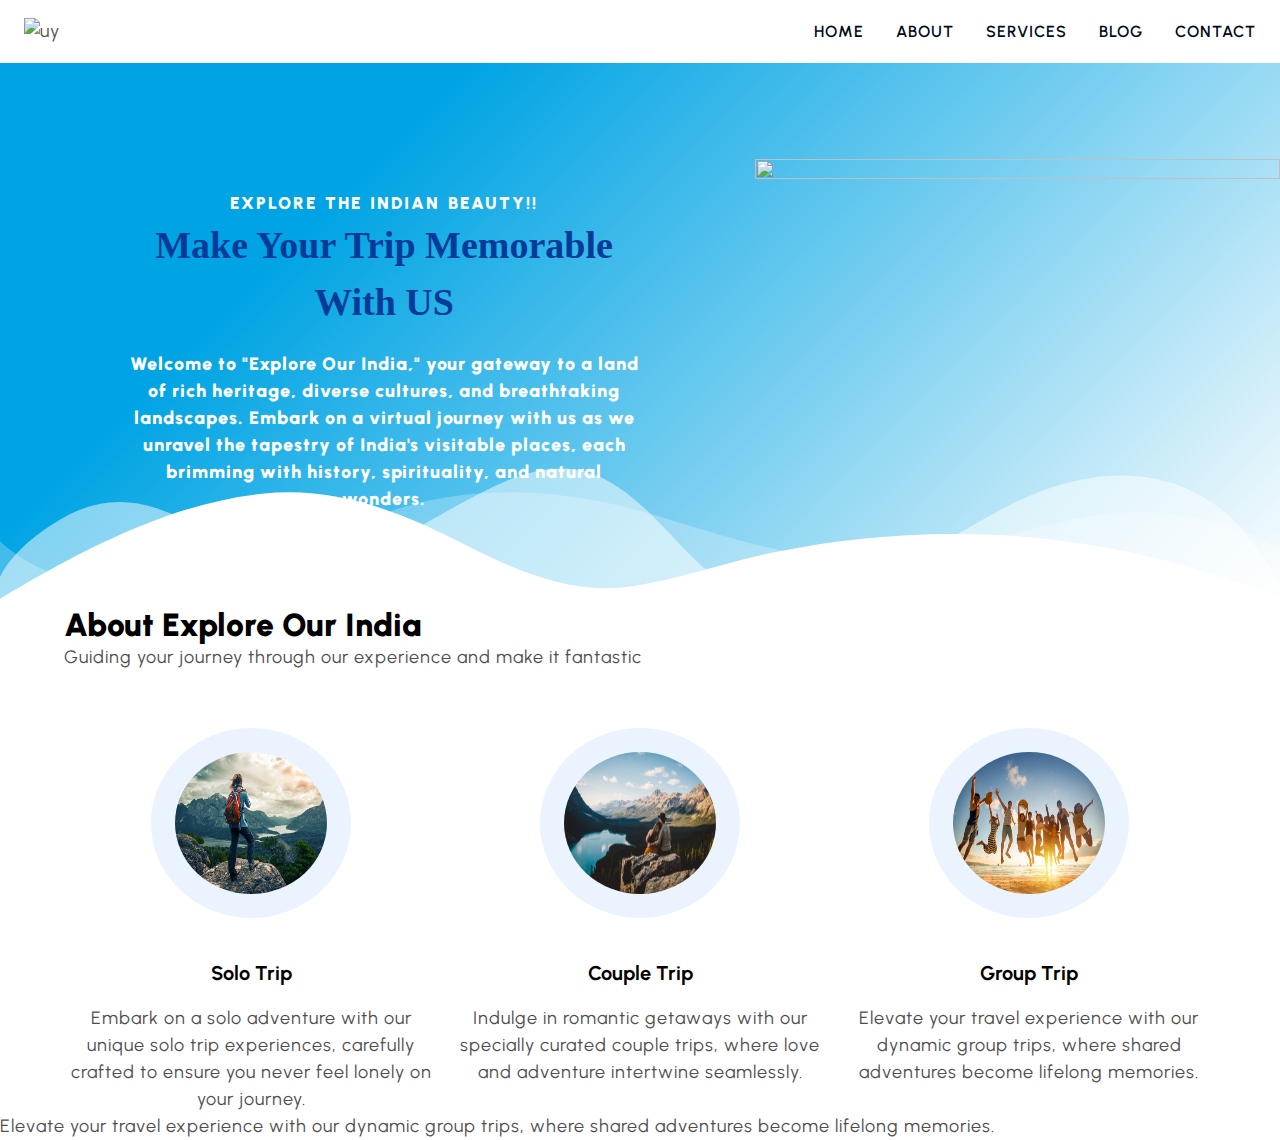
==== index.html @ 1d72bac0 "RAM" ====
<!DOCTYPE html>
<html lang="en">

<head>
    <meta charset="UTF-8">
    <meta name="viewport" content="width=device-width, initial-scale=1.0">
    <link rel="stylesheet" href="style.css">
    <title>Bharat Dekho</title>
</head>

<body>
    <header class="section-navbar">
        <div class="container">
            <div class="navbar-brand">
                <a href="index.html">
                    <img src="b1 - Copy.png" alt="uy" width="50%" height="auto" />
                </a>
            </div>
            <nav class="navbar">
                <ul>
                    <li class="nav-item">
                        <a class="nav-link" href="/"> home </a>
                    </li>
                    <li class="nav-item">
                        <a class="nav-link" href="/"> about </a>
                    </li>
                    <li class="nav-item">
                        <a class="nav-link" href="/"> services </a>
                    </li>
                    <li class="nav-item">
                        <a class="nav-link" href="/"> blog </a>
                    </li>
                    <li class="nav-item">
                        <a class="nav-link" href="/"> contact </a>
                    </li>
                </ul>
            </nav>
        </div>
    </header>
    <main>
        <div class="section-hero">
            <div class="containerx ">
               <div class="section-hero--content">
                <P class="hero-subheading">EXPLORE THE INDIAN BEAUTY!!</P>
                <h1 class="hero-heading" >
                    
                    Make Your Trip Memorable With US
                </h1>
                <P class="hero-para">
                    <strong>
                Welcome to "Explore Our India," your gateway to a land of rich 
                heritage, diverse cultures, and breathtaking landscapes.
                Embark on a virtual journey with us as we unravel the tapestry
                 of India's visitable places, each brimming with history,
                spirituality, and natural wonders.</strong>
                </P>
                <div class="hero-btn">
                    <a href="services.html"class="btn">Explore with us</a>
                </div>
               </div> 
               <div class="section-hero--image">
                <figure>
                    <img src="main-qimg-4670ea3882b0cf68c37248296cb0de14-removebg-preview.png" alt="" >
                </figure>
               </div>
            </div>
        </div>
    <div class="custom-shape-divider-bottom-1706297761">
        <svg data-name="Layer 1" xmlns="http://www.w3.org/2000/svg" viewBox="0 0 1200 120" preserveAspectRatio="none">
            <path
                d="M0,0V46.29c47.79,22.2,103.59,32.17,158,28,70.36-5.37,136.33-33.31,206.8-37.5C438.64,32.43,512.34,53.67,583,72.05c69.27,18,138.3,24.88,209.4,13.08,36.15-6,69.85-17.84,104.45-29.34C989.49,25,1113-14.29,1200,52.47V0Z"
                opacity=".25" class="shape-fill"></path>
            <path
                d="M0,0V15.81C13,36.92,27.64,56.86,47.69,72.05,99.41,111.27,165,111,224.58,91.58c31.15-10.15,60.09-26.07,89.67-39.8,40.92-19,84.73-46,130.83-49.67,36.26-2.85,70.9,9.42,98.6,31.56,31.77,25.39,62.32,62,103.63,73,40.44,10.79,81.35-6.69,119.13-24.28s75.16-39,116.92-43.05c59.73-5.85,113.28,22.88,168.9,38.84,30.2,8.66,59,6.17,87.09-7.5,22.43-10.89,48-26.93,60.65-49.24V0Z"
                opacity=".5" class="shape-fill"></path>
            <path
                d="M0,0V5.63C149.93,59,314.09,71.32,475.83,42.57c43-7.64,84.23-20.12,127.61-26.46,59-8.63,112.48,12.24,165.56,35.4C827.93,77.22,886,95.24,951.2,90c86.53-7,172.46-45.71,248.8-84.81V0Z"
                class="shape-fill"></path>
        </svg>
    </div>
    </main>
    <section class="about-section">
        <div class="containera">
            <h2 class="section-common-heading"><strong>About Explore Our India</strong></h2>
            <p class="section-common-subheading">Guiding your journey through our experience and make it fantastic</p>
             </div>
             <div class="containery">
                <div class="solo">
                    <div class="icon">
                        <img src="solo-travel-backpack-tips.jpg" alt="">
                    </div>
                    <h3 class="section-common-title">Solo Trip</h3>
                    <p>
                        Embark on a solo adventure with our unique solo trip experiences, carefully crafted to ensure you never feel lonely on
                        your journey. 
                    </p>
                </div>
                <div class="couple"><div class="icon">
                    <img src="India_Miscellaneous_Couple-Photo-Credit-Andrew-Ly.jpg" alt="">
                </div>
                <h3 class="section-common-title">Couple Trip</h3>
                <p>
                Indulge in romantic getaways with our specially curated couple trips, where love and adventure intertwine seamlessly.

                
                </p></div>
                <div class="group"><div class="icon">
                    <img src="group-tours.jpg" alt="">
                </div>
                <h3 class="section-common-title">Group Trip</h3>
                <p>
                Elevate your travel experience with our dynamic group trips, where shared adventures become lifelong memories. 
                </p></div>
            </div>
       
    </section>
    
</body>

</html>
<p>
    Elevate your travel experience with our dynamic group trips, where shared adventures become lifelong memories.
</p>
</div>
---- style.css ----
@import url('https://fonts.googleapis.com/css2?family=Urbanist:wght@100&display=swap');
* {
padding: 0;
margin: 0;
box-sizing: border-box;
font-family: 'Urbanist', sans-serif;
}
:root {
    --main-color: #0062ff;
    --supporting-color: #ebf3fe;
    --font-color: #424242;
    /* --bg-color: #ffffff; */
    --bg-color: #f7fcff;
    --heading-color: #000a19;
    --hero-heading-color: #003b99;
    --white-color: #ffffff;
    --para-color: #504e4d;
    --bnt-hover-bg-color: #003b99;
    --btn-box-shadow: rgba(100, 100, 111, 0.2) 0px 7px 29px 0px;
    --footer-bg-color: #040d12;
}
html
{
font-size: 62.5%;
}
p,
li,
a,
label {
    font-family: "Urbanist", sans-serif;
    font-size: 1.8rem;
    letter-spacing: 0.1rem;
    font-weight: 400;
    color: var(--para-color);
    line-height: 1.5;
}
a {
    text-decoration: none;
}

li {
    list-style: none;
}
.section-navbar {
    width: 100%;
    box-shadow: rgba(0, 0, 0, 0.05) 0px 6px 24px 0px,
        rgba(0, 0, 0, 0.08) 0px 0px 0px 1px;
        
}

.btn {
    display: inline-block;
    padding: 1.2rem 3.2rem;
    background-color: var(--white-color);
    color: var(--main-color);
    border-radius: 0.6rem;
    -webkit-border-radius: 0.6rem;
    -moz-border-radius: 0.6rem;
    -ms-border-radius: 0.6rem;
    -o-border-radius: 0.6rem;
}
/* section {
    scroll-snap-align: center;
} */

.btn:hover {
/* background-image: linear-gradient(to top right,
            #3d86fa,
            #4484fb,
            #679eff,
            #b3d2ff,
            #ebf3fe); */
            background-color: orange;
    cursor: pointer;
    color: var(--white-color);
    box-shadow: var(--btn-box-shadow);
}

.section-navbar .container {
    display: flex;
    justify-content: space-between;
    align-items: center;
    padding: 1.8rem 2.4rem;
}

.section-navbar .navbar ul {
    display: flex;
    gap: 3.2rem;
    

    & li a {
        color: var(--heading-color);
        text-transform: uppercase;
        font-weight: 600;
        font-size: 1.6rem;
        display: inline-block;
        position: relative;

        &::after {
            content: "";
            position: absolute;
            color: rgb(62, 134, 197);
            bottom: -0.3rem;
            left: 0;
            width: 0%;
            border-bottom: 0.2rem solid rgb(225, 122, 38);
            transition: all 0.3s linear;
            -webkit-transition: all 0.3s linear;
            -moz-transition: all 0.3s linear;
            -ms-transition: all 0.3s linear;
            -o-transition: all 0.3s linear;
        }
    }

    & li a:hover:after {
        width: 100%;
    }
}
.containerx{
    display: grid;
    grid-template-columns: repeat(2, 1fr);
            
        
}

.section-hero--image img{
padding-top: 15%;
    width: 100%;
        height: 100%;
     padding-left: 18%;
    padding-bottom: 20%;
     
    
}
.section-hero--content
{
    padding-top: 20%;
    padding-left: 20%;
   text-align: center;
   align-items: center;
    gap: 6.4rem;
     
    & .hero-subheading {
        text-transform: uppercase;
        letter-spacing: 0.2rem;
        font-size: 1.7rem;
        word-spacing: 0.2rem;
        color: var(--white-color);
        font-weight: 900;
    }

    & .hero-heading {
       
        font-size: 3.8rem;
        line-height: 1.5;
        font-family: "Jost";
        color: var(--bnt-hover-bg-color);
        font-weight: 900;

    }

    & .hero-para {
        color: var(--white-color);
        margin: 2rem 0 4.2rem 0;
        font-weight: 800;
    }
}
main {
    position: relative;
background-color: #fefefe;
    background-image: linear-gradient(315deg, #fefefe 0%, #00a4e4 74%);
}
.custom-shape-divider-bottom-1706297761 {
    position: absolute;
    bottom: 0%;
    left: 0;
    width: 100%;
    overflow: hidden;
    line-height: 0;
    transform: rotate(180deg);
}

.custom-shape-divider-bottom-1706297761 svg {
    position: relative;
    display: block;
    width: calc(100% + 1.3px);
    height: 150px;
}

.custom-shape-divider-bottom-1706297761 .shape-fill {
    fill: #FFFFFF;
}

.section-common-heading
{
    font-size: 3.2rem;
    font-weight: 900;
    text-transform: capitalize;
}
.about-section
{
    padding-left: 5%;
    padding-right: 5%;
}
.about-section img{
    padding: 2.4rem;
    background-color: var(--supporting-color);
    width: 20rem;
    height: 19rem;
    border-radius: 50%;
    transition: all 0.2s linear;
}
.section-common-title
{
    font-size: 2rem;
    margin: 4rem 0 2rem 0;
}
.about-section .solo , .couple , .group{
    text-align: center;

}
.containery
{
    padding-top: 5%;
display: grid;
gap: 15px;
grid-template-columns: repeat(3, 1fr);

}
.icon:hover img{
    background-color: #fefefe;
        background-image: linear-gradient(315deg, #fefefe 0%, #00a4e4 74%);
        transform: scale(1.2);
}
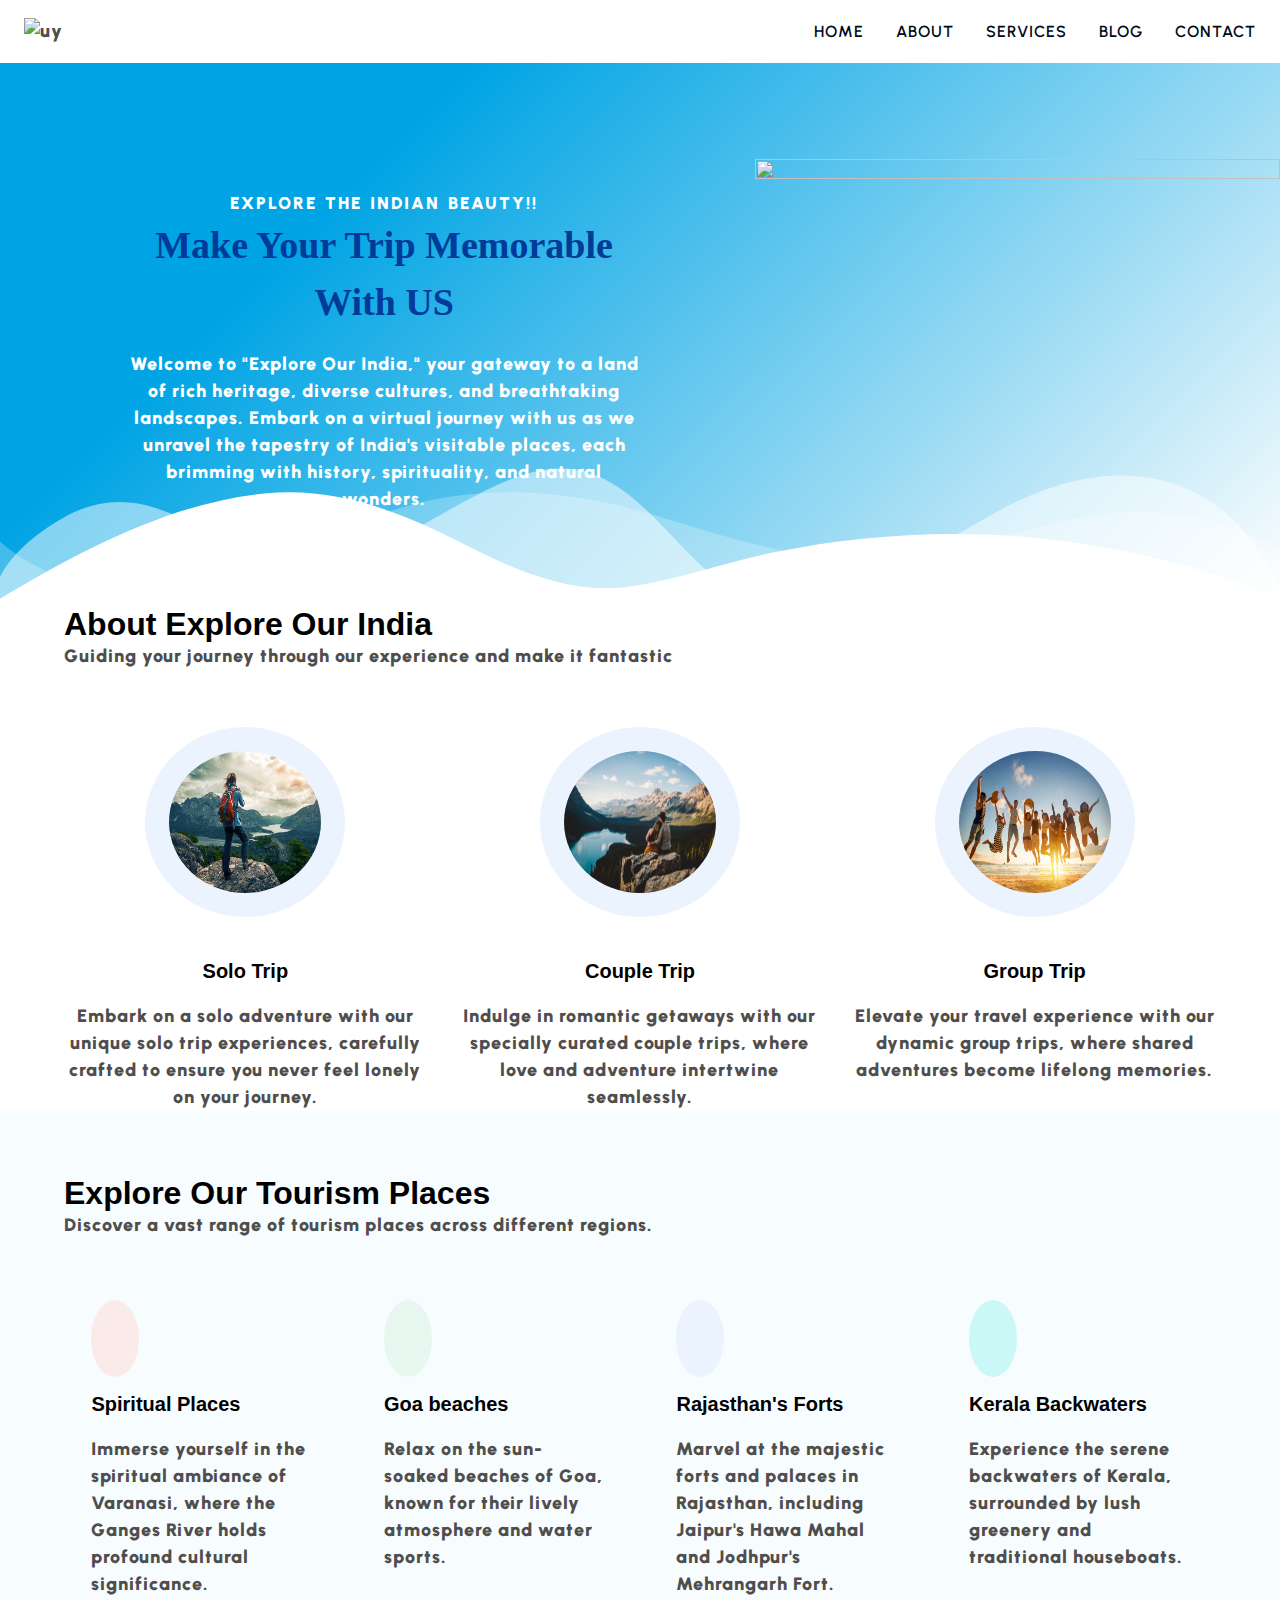
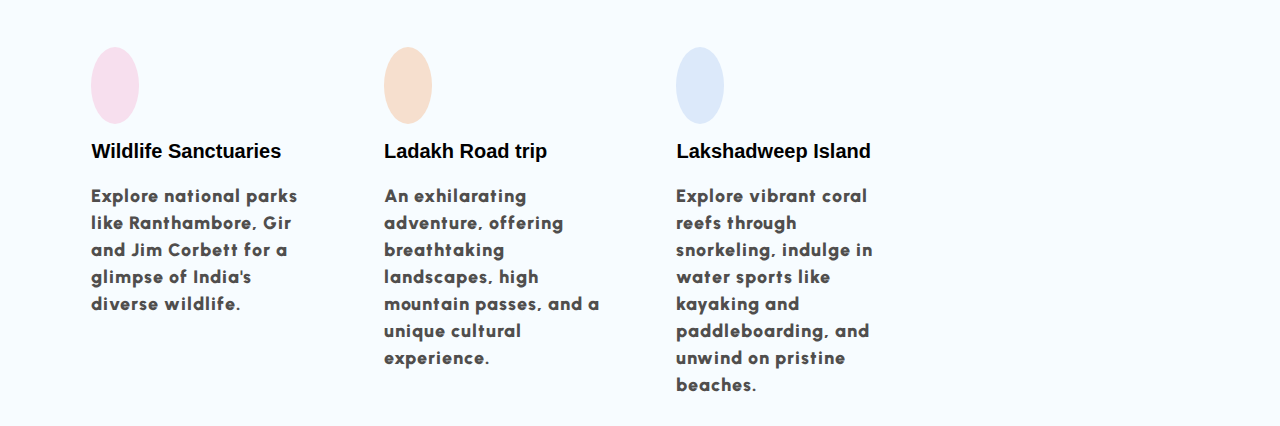
==== commit d7f40a0a: "RAM" ====
--- a/index.html
+++ b/index.html
@@ -2,6 +2,9 @@
 <html lang="en">
 
 <head>
+    <link rel="stylesheet" href="https://cdnjs.cloudflare.com/ajax/libs/font-awesome/6.5.1/css/all.min.css"
+        integrity="sha512-DTOQO9RWCH3ppGqcWaEA1BIZOC6xxalwEsw9c2QQeAIftl+Vegovlnee1c9QX4TctnWMn13TZye+giMm8e2LwA=="
+        crossorigin="anonymous" referrerpolicy="no-referrer" />
     <meta charset="UTF-8">
     <meta name="viewport" content="width=device-width, initial-scale=1.0">
     <link rel="stylesheet" href="style.css">
@@ -81,7 +84,7 @@
     </main>
     <section class="about-section">
         <div class="containera">
-            <h2 class="section-common-heading"><strong>About Explore Our India</strong></h2>
+            <h2 class="section-common-heading">About Explore Our India</h2>
             <p class="section-common-subheading">Guiding your journey through our experience and make it fantastic</p>
              </div>
              <div class="containery">
@@ -114,11 +117,80 @@
             </div>
        
     </section>
+    <section class="tour-section">
+        <div class="containerb">
+                        <h2 class="section-common-heading">Explore Our Tourism Places</h2>
+                        <p class="section-common-subheading">Discover a vast range of tourism places across different regions.</p>
+        </div>
+        <div class="containerz">
+            <div class="xray">
+                <div class="icon">
+                <i class="fa-solid fa-gopuram"></i>
+                </div>
+                <h3 class="section-common-title">Spiritual Places</h3>
+                <p>
+                Immerse yourself in the spiritual ambiance of Varanasi, where the Ganges River holds profound cultural significance.
+                </p>
+            </div>
+             <div class="xray">
+                <div class="icon">
+                <i class="fa-solid fa-umbrella-beach"></i>
+                </div>
+                <h3 class="section-common-title">Goa beaches</h3>
+                <p>
+                    Relax on the sun-soaked beaches of Goa, known for their lively atmosphere and water sports.
+                </p>
+            </div>
+            <div class="xray">
+                <div class="icon">
+                <i class="fa-brands fa-fort-awesome"></i>
+                </div>
+                <h3 class="section-common-title">Rajasthan's Forts</h3>
+                <p>
+                Marvel at the majestic forts and palaces in Rajasthan, including Jaipur's Hawa Mahal and Jodhpur's Mehrangarh Fort.
+                </p>
+            </div>
+            <div class="xray">
+                <div class="icon">
+                <i class="fa-solid fa-sailboat"></i>
+                </div>
+                <h3 class="section-common-title">Kerala Backwaters</h3>
+                <p>
+                    Experience the serene backwaters of Kerala, surrounded by lush greenery and traditional houseboats.
+                </p>
+            </div>
+            <div class="xray">
+                <div class="icon">
+                    <i class="fa-solid fa-hippo"></i>
+                </div>
+                <h3 class="section-common-title">Wildlife Sanctuaries</h3>
+                <p>
+                    Explore national parks like Ranthambore, Gir and Jim Corbett for a glimpse of India's diverse wildlife.
+                </p>
+            </div>
+            <div class="xray">
+                <div class="icon">
+                    <i class="fa-solid fa-motorcycle"></i>
+                </div>
+                <h3 class="section-common-title">Ladakh Road trip</h3>
+                <p>
+                    An exhilarating adventure, offering breathtaking landscapes, high mountain passes, and a unique cultural experience.
+                </p>
+            </div>
+            <div class="xray">
+                <div class="icon">
+                    <i class="fa-solid fa-water"></i>
+                </div>
+                <h3 class="section-common-title">Lakshadweep Island</h3>
+                <p>
+                    Explore vibrant coral reefs through snorkeling, indulge in water sports like kayaking and paddleboarding, and unwind on
+                    pristine beaches.
+                </p>
+            </div>
+           
+        </div>
+    </section>
     
 </body>
 
 </html>
-<p>
-    Elevate your travel experience with our dynamic group trips, where shared adventures become lifelong memories.
-</p>
-</div>--- a/style.css
+++ b/style.css
@@ -30,7 +30,7 @@
     font-family: "Urbanist", sans-serif;
     font-size: 1.8rem;
     letter-spacing: 0.1rem;
-    font-weight: 400;
+    font-weight: 900;
     color: var(--para-color);
     line-height: 1.5;
 }
@@ -192,10 +192,11 @@
 }
 
 .section-common-heading
-{
+{font-family: "Poppins", sans-serif;
     font-size: 3.2rem;
-    font-weight: 900;
+    font-weight: 600;
     text-transform: capitalize;
+    
 }
 .about-section
 {
@@ -223,7 +224,7 @@
 {
     padding-top: 5%;
 display: grid;
-gap: 15px;
+gap: 3.2rem;
 grid-template-columns: repeat(3, 1fr);
 
 }
@@ -231,4 +232,75 @@
     background-color: #fefefe;
         background-image: linear-gradient(315deg, #fefefe 0%, #00a4e4 74%);
         transform: scale(1.2);
+}
+
+.fa-solid ,.fa-brands
+{
+    padding: 2.4rem;
+    background-color: var(--supporting-color);
+    font-size: 2.4rem;
+    border-radius: 50%;
+}
+.tour-section {
+    padding-top: 5%;
+    padding-left: 5%;
+    padding-right: 5%;
+}
+.tour-section .xray
+ {
+    text-align:left;
+ padding: 10%;
+
+}
+.tour-section .xray:hover {
+   
+box-shadow: rgba(0, 0, 0, 0.05) 0px 6px 24px 0px,
+        rgba(0, 0, 0, 0.08) 0px 0px 0px 1px;
+
+}
+
+
+
+.containerz {
+    padding-top: 5%;
+    display: grid;
+    gap: 18px;
+    grid-template-columns: repeat(4, 1fr);
+
+}
+h3{
+    font-family: "Poppins", sans-serif;
+    font-weight: 600;
+}
+.tour-section {
+    background-color: var(--bg-color);
+}
+.xray:nth-child(2) .icon .fa-solid {
+    color: #68bf9b;
+    background-color: #e7f6ef;
+}
+
+.xray:nth-child(1) .icon .fa-solid {
+    color: #ff8b52;
+    background-color: #fbebe8;
+}
+
+.xray:nth-child(4) .icon .fa-solid {
+    color: #183d3d;
+    background-color: #ccf7f7;
+}
+
+.xray:nth-child(5) .icon .fa-solid {
+    color: #d988b9;
+    background-color: rgb(247, 223, 238);
+}
+
+.xray:nth-child(6) .icon .fa-solid {
+    color: #ff9b50;
+    background-color: #f6dfce;
+}
+
+.xray:nth-child(7) .icon .fa-solid {
+    color: #1450a3;
+    background-color: #dce9fa;
 }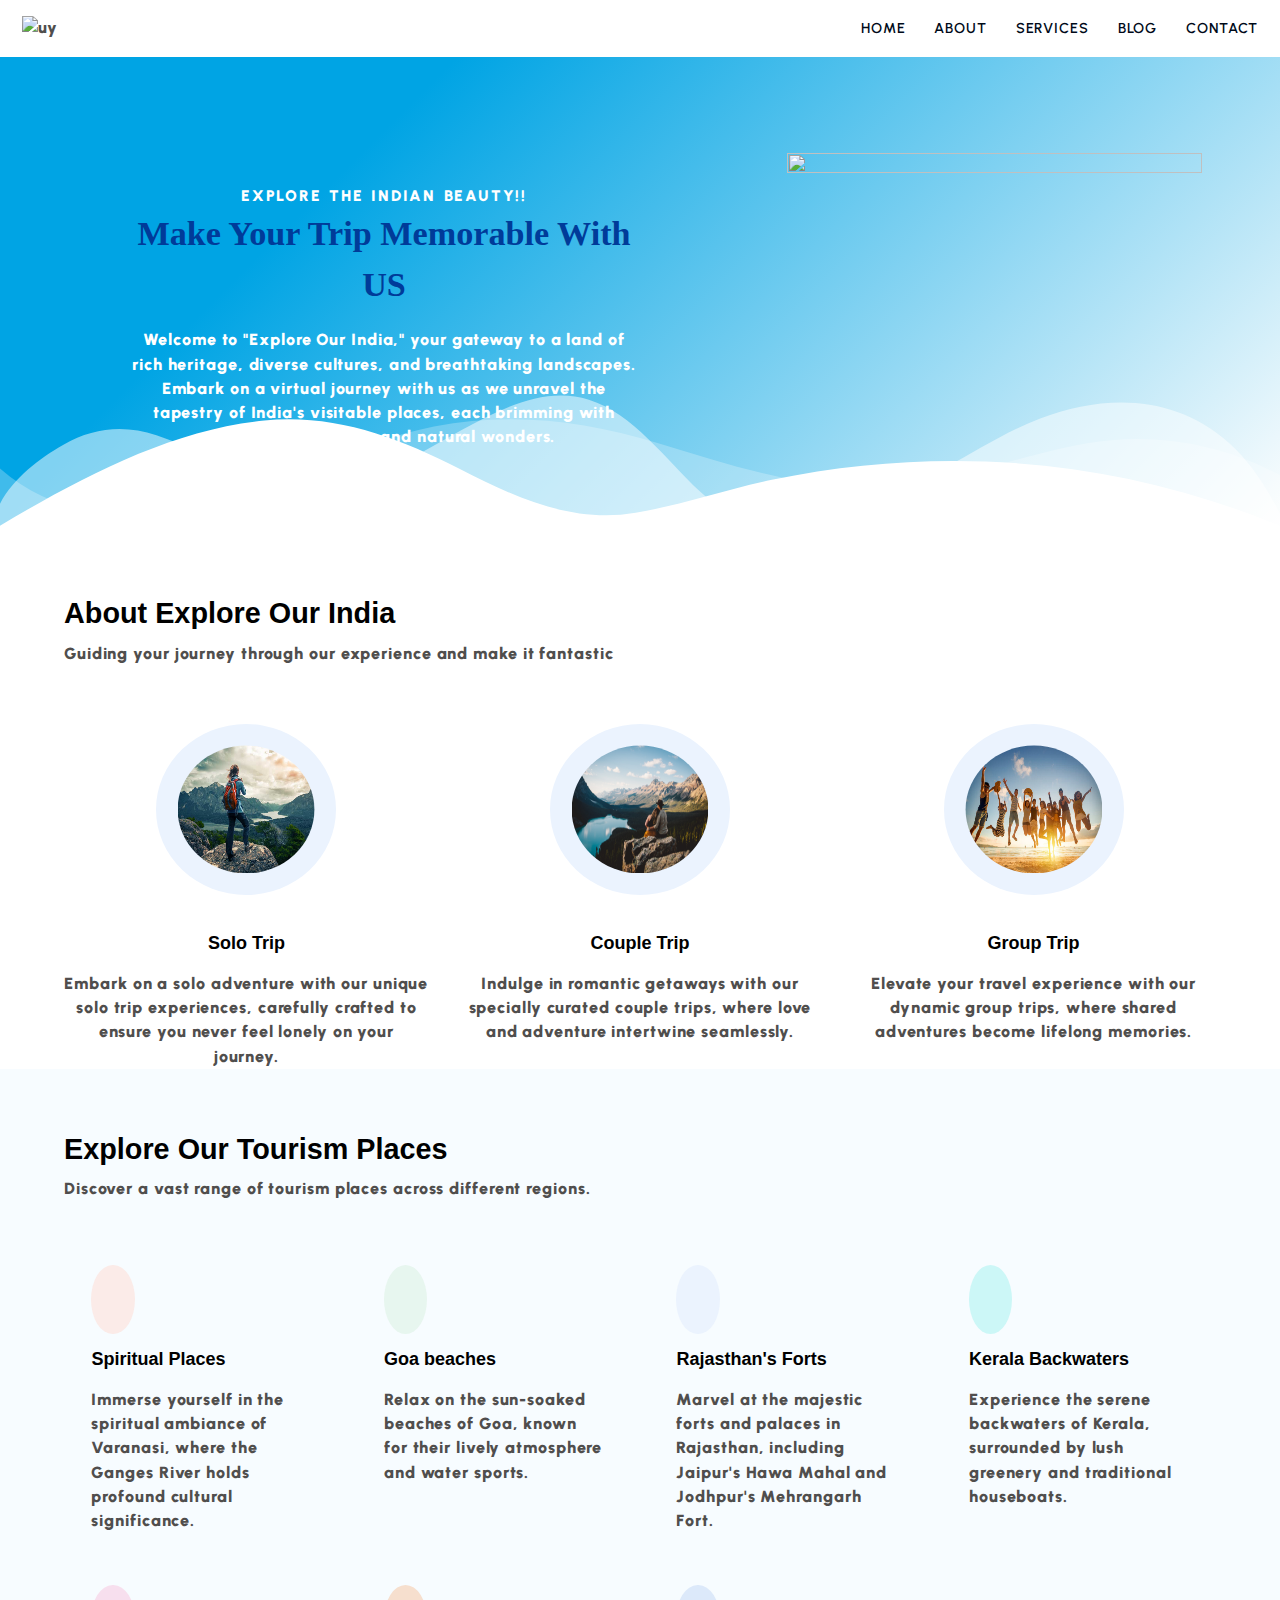
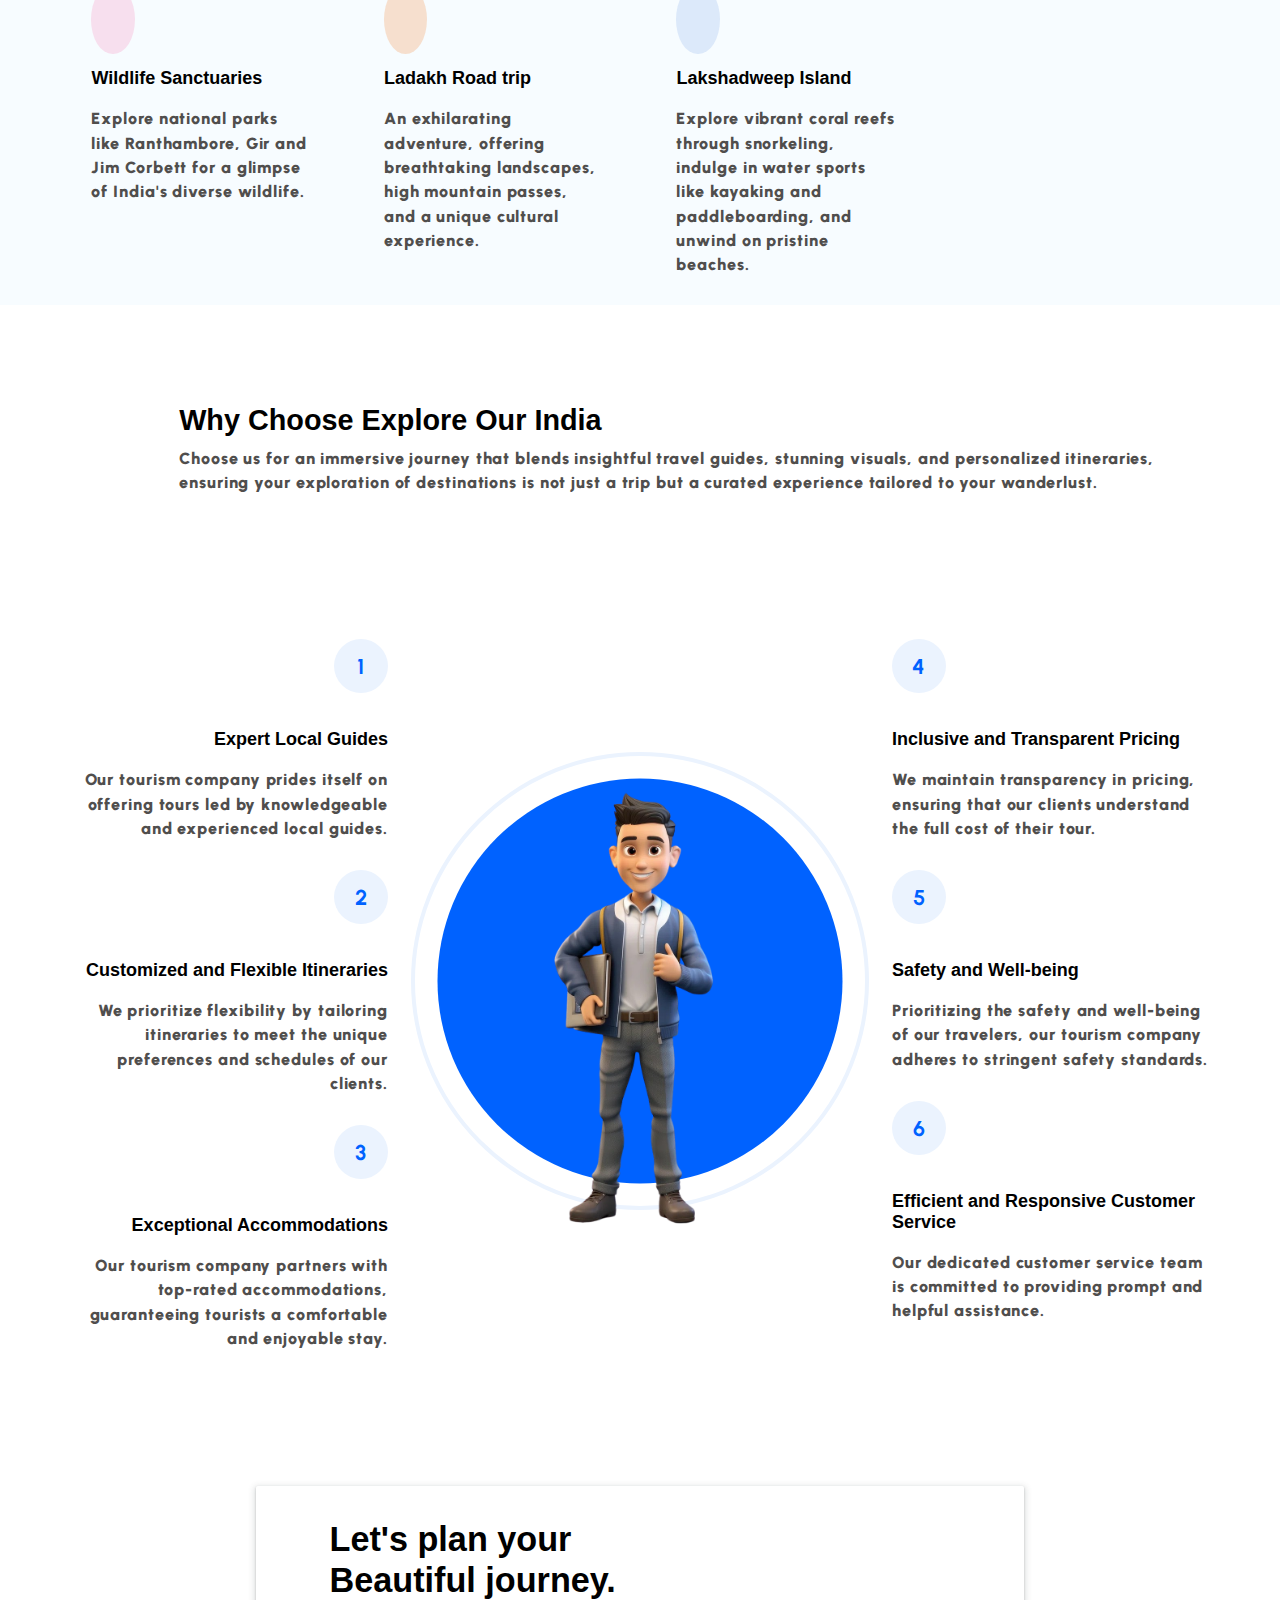
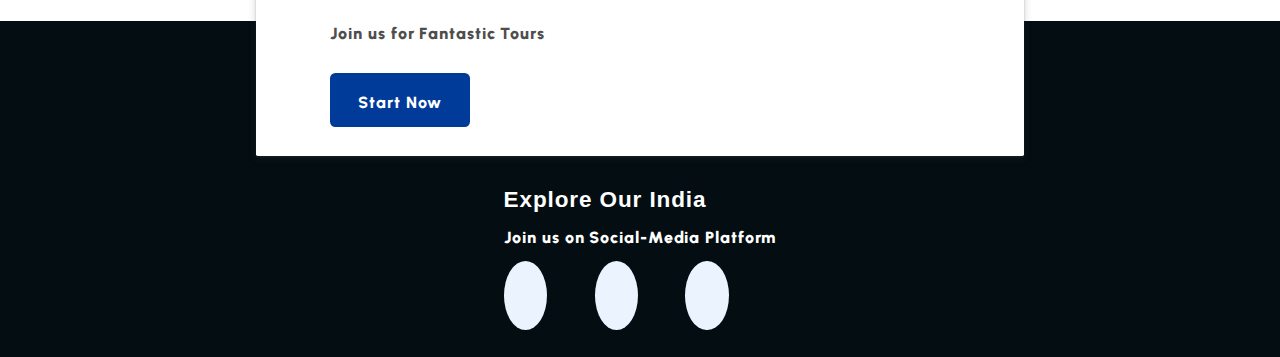
==== commit 987f2178: "F" ====
--- a/index.html
+++ b/index.html
@@ -1,4 +1,5 @@
 <!DOCTYPE html>
+
 <html lang="en">
 
 <head>
@@ -25,16 +26,16 @@
                         <a class="nav-link" href="/"> home </a>
                     </li>
                     <li class="nav-item">
-                        <a class="nav-link" href="/"> about </a>
-                    </li>
-                    <li class="nav-item">
-                        <a class="nav-link" href="/"> services </a>
-                    </li>
-                    <li class="nav-item">
-                        <a class="nav-link" href="/"> blog </a>
-                    </li>
-                    <li class="nav-item">
-                        <a class="nav-link" href="/"> contact </a>
+                        <a class="nav-link" href="about.html"> about </a>
+                    </li>
+                    <li class="nav-item">
+                        <a class="nav-link" href="services.html"> services </a>
+                    </li>
+                    <li class="nav-item">
+                        <a class="nav-link" href="blogs.html"> blog </a>
+                    </li>
+                    <li class="nav-item">
+                        <a class="nav-link" href="contact.html"> contact </a>
                     </li>
                 </ul>
             </nav>
@@ -43,98 +44,107 @@
     <main>
         <div class="section-hero">
             <div class="containerx ">
-               <div class="section-hero--content">
-                <P class="hero-subheading">EXPLORE THE INDIAN BEAUTY!!</P>
-                <h1 class="hero-heading" >
-                    
-                    Make Your Trip Memorable With US
-                </h1>
-                <P class="hero-para">
-                    <strong>
-                Welcome to "Explore Our India," your gateway to a land of rich 
-                heritage, diverse cultures, and breathtaking landscapes.
-                Embark on a virtual journey with us as we unravel the tapestry
-                 of India's visitable places, each brimming with history,
-                spirituality, and natural wonders.</strong>
-                </P>
-                <div class="hero-btn">
-                    <a href="services.html"class="btn">Explore with us</a>
-                </div>
-               </div> 
-               <div class="section-hero--image">
-                <figure>
-                    <img src="main-qimg-4670ea3882b0cf68c37248296cb0de14-removebg-preview.png" alt="" >
-                </figure>
-               </div>
-            </div>
-        </div>
-    <div class="custom-shape-divider-bottom-1706297761">
-        <svg data-name="Layer 1" xmlns="http://www.w3.org/2000/svg" viewBox="0 0 1200 120" preserveAspectRatio="none">
-            <path
-                d="M0,0V46.29c47.79,22.2,103.59,32.17,158,28,70.36-5.37,136.33-33.31,206.8-37.5C438.64,32.43,512.34,53.67,583,72.05c69.27,18,138.3,24.88,209.4,13.08,36.15-6,69.85-17.84,104.45-29.34C989.49,25,1113-14.29,1200,52.47V0Z"
-                opacity=".25" class="shape-fill"></path>
-            <path
-                d="M0,0V15.81C13,36.92,27.64,56.86,47.69,72.05,99.41,111.27,165,111,224.58,91.58c31.15-10.15,60.09-26.07,89.67-39.8,40.92-19,84.73-46,130.83-49.67,36.26-2.85,70.9,9.42,98.6,31.56,31.77,25.39,62.32,62,103.63,73,40.44,10.79,81.35-6.69,119.13-24.28s75.16-39,116.92-43.05c59.73-5.85,113.28,22.88,168.9,38.84,30.2,8.66,59,6.17,87.09-7.5,22.43-10.89,48-26.93,60.65-49.24V0Z"
-                opacity=".5" class="shape-fill"></path>
-            <path
-                d="M0,0V5.63C149.93,59,314.09,71.32,475.83,42.57c43-7.64,84.23-20.12,127.61-26.46,59-8.63,112.48,12.24,165.56,35.4C827.93,77.22,886,95.24,951.2,90c86.53-7,172.46-45.71,248.8-84.81V0Z"
-                class="shape-fill"></path>
-        </svg>
-    </div>
+                <div class="section-hero--content">
+                    <P class="hero-subheading">EXPLORE THE INDIAN BEAUTY!!</P>
+                    <h1 class="hero-heading">
+
+                        Make Your Trip Memorable With US
+                    </h1>
+                    <P class="hero-para">
+                        <strong>
+                            Welcome to "Explore Our India," your gateway to a land of rich
+                            heritage, diverse cultures, and breathtaking landscapes.
+                            Embark on a virtual journey with us as we unravel the tapestry
+                            of India's visitable places, each brimming with history,
+                            spirituality, and natural wonders.</strong>
+                    </P>
+                    <div class="hero-btn">
+                        <a href="services.html" class="btn">Explore with us</a>
+                    </div>
+                </div>
+                <div class="section-hero--image">
+                    <figure>
+                        <img src="main-qimg-4670ea3882b0cf68c37248296cb0de14-removebg-preview.png" alt="">
+                    </figure>
+                </div>
+            </div>
+        </div>
+        <div class="custom-shape-divider-bottom-1706297761">
+            <svg data-name="Layer 1" xmlns="http://www.w3.org/2000/svg" viewBox="0 0 1200 120"
+                preserveAspectRatio="none">
+                <path
+                    d="M0,0V46.29c47.79,22.2,103.59,32.17,158,28,70.36-5.37,136.33-33.31,206.8-37.5C438.64,32.43,512.34,53.67,583,72.05c69.27,18,138.3,24.88,209.4,13.08,36.15-6,69.85-17.84,104.45-29.34C989.49,25,1113-14.29,1200,52.47V0Z"
+                    opacity=".25" class="shape-fill"></path>
+                <path
+                    d="M0,0V15.81C13,36.92,27.64,56.86,47.69,72.05,99.41,111.27,165,111,224.58,91.58c31.15-10.15,60.09-26.07,89.67-39.8,40.92-19,84.73-46,130.83-49.67,36.26-2.85,70.9,9.42,98.6,31.56,31.77,25.39,62.32,62,103.63,73,40.44,10.79,81.35-6.69,119.13-24.28s75.16-39,116.92-43.05c59.73-5.85,113.28,22.88,168.9,38.84,30.2,8.66,59,6.17,87.09-7.5,22.43-10.89,48-26.93,60.65-49.24V0Z"
+                    opacity=".5" class="shape-fill"></path>
+                <path
+                    d="M0,0V5.63C149.93,59,314.09,71.32,475.83,42.57c43-7.64,84.23-20.12,127.61-26.46,59-8.63,112.48,12.24,165.56,35.4C827.93,77.22,886,95.24,951.2,90c86.53-7,172.46-45.71,248.8-84.81V0Z"
+                    class="shape-fill"></path>
+            </svg>
+        </div>
     </main>
     <section class="about-section">
         <div class="containera">
             <h2 class="section-common-heading">About Explore Our India</h2>
             <p class="section-common-subheading">Guiding your journey through our experience and make it fantastic</p>
-             </div>
-             <div class="containery">
-                <div class="solo">
-                    <div class="icon">
-                        <img src="solo-travel-backpack-tips.jpg" alt="">
-                    </div>
-                    <h3 class="section-common-title">Solo Trip</h3>
-                    <p>
-                        Embark on a solo adventure with our unique solo trip experiences, carefully crafted to ensure you never feel lonely on
-                        your journey. 
-                    </p>
-                </div>
-                <div class="couple"><div class="icon">
+        </div>
+        <div class="containery">
+            <div class="solo">
+                <div class="icon">
+                    <img src="solo-travel-backpack-tips.jpg" alt="">
+                </div>
+                <h3 class="section-common-title">Solo Trip</h3>
+                <p>
+                    Embark on a solo adventure with our unique solo trip experiences, carefully crafted to ensure you
+                    never feel lonely on
+                    your journey.
+                </p>
+            </div>
+            <div class="couple">
+                <div class="icon">
                     <img src="India_Miscellaneous_Couple-Photo-Credit-Andrew-Ly.jpg" alt="">
                 </div>
                 <h3 class="section-common-title">Couple Trip</h3>
                 <p>
-                Indulge in romantic getaways with our specially curated couple trips, where love and adventure intertwine seamlessly.
-
-                
-                </p></div>
-                <div class="group"><div class="icon">
+                    Indulge in romantic getaways with our specially curated couple trips, where love and adventure
+                    intertwine seamlessly.
+
+
+                </p>
+            </div>
+            <div class="group">
+                <div class="icon">
                     <img src="group-tours.jpg" alt="">
                 </div>
                 <h3 class="section-common-title">Group Trip</h3>
                 <p>
-                Elevate your travel experience with our dynamic group trips, where shared adventures become lifelong memories. 
-                </p></div>
-            </div>
-       
+                    Elevate your travel experience with our dynamic group trips, where shared adventures become lifelong
+                    memories.
+                </p>
+            </div>
+        </div>
+
     </section>
     <section class="tour-section">
         <div class="containerb">
-                        <h2 class="section-common-heading">Explore Our Tourism Places</h2>
-                        <p class="section-common-subheading">Discover a vast range of tourism places across different regions.</p>
+            <h2 class="section-common-heading">Explore Our Tourism Places</h2>
+            <p class="section-common-subheading">Discover a vast range of tourism places across different regions.</p>
         </div>
         <div class="containerz">
             <div class="xray">
                 <div class="icon">
-                <i class="fa-solid fa-gopuram"></i>
+                    <i class="fa-solid fa-gopuram"></i>
                 </div>
                 <h3 class="section-common-title">Spiritual Places</h3>
                 <p>
-                Immerse yourself in the spiritual ambiance of Varanasi, where the Ganges River holds profound cultural significance.
-                </p>
-            </div>
-             <div class="xray">
-                <div class="icon">
-                <i class="fa-solid fa-umbrella-beach"></i>
+                    Immerse yourself in the spiritual ambiance of Varanasi, where the Ganges River holds profound
+                    cultural significance.
+                </p>
+            </div>
+            <div class="xray">
+                <div class="icon">
+                    <i class="fa-solid fa-umbrella-beach"></i>
                 </div>
                 <h3 class="section-common-title">Goa beaches</h3>
                 <p>
@@ -143,16 +153,17 @@
             </div>
             <div class="xray">
                 <div class="icon">
-                <i class="fa-brands fa-fort-awesome"></i>
+                    <i class="fa-brands fa-fort-awesome"></i>
                 </div>
                 <h3 class="section-common-title">Rajasthan's Forts</h3>
                 <p>
-                Marvel at the majestic forts and palaces in Rajasthan, including Jaipur's Hawa Mahal and Jodhpur's Mehrangarh Fort.
-                </p>
-            </div>
-            <div class="xray">
-                <div class="icon">
-                <i class="fa-solid fa-sailboat"></i>
+                    Marvel at the majestic forts and palaces in Rajasthan, including Jaipur's Hawa Mahal and Jodhpur's
+                    Mehrangarh Fort.
+                </p>
+            </div>
+            <div class="xray">
+                <div class="icon">
+                    <i class="fa-solid fa-sailboat"></i>
                 </div>
                 <h3 class="section-common-title">Kerala Backwaters</h3>
                 <p>
@@ -165,7 +176,8 @@
                 </div>
                 <h3 class="section-common-title">Wildlife Sanctuaries</h3>
                 <p>
-                    Explore national parks like Ranthambore, Gir and Jim Corbett for a glimpse of India's diverse wildlife.
+                    Explore national parks like Ranthambore, Gir and Jim Corbett for a glimpse of India's diverse
+                    wildlife.
                 </p>
             </div>
             <div class="xray">
@@ -174,7 +186,8 @@
                 </div>
                 <h3 class="section-common-title">Ladakh Road trip</h3>
                 <p>
-                    An exhilarating adventure, offering breathtaking landscapes, high mountain passes, and a unique cultural experience.
+                    An exhilarating adventure, offering breathtaking landscapes, high mountain passes, and a unique
+                    cultural experience.
                 </p>
             </div>
             <div class="xray">
@@ -183,14 +196,149 @@
                 </div>
                 <h3 class="section-common-title">Lakshadweep Island</h3>
                 <p>
-                    Explore vibrant coral reefs through snorkeling, indulge in water sports like kayaking and paddleboarding, and unwind on
+                    Explore vibrant coral reefs through snorkeling, indulge in water sports like kayaking and
+                    paddleboarding, and unwind on
                     pristine beaches.
                 </p>
             </div>
-           
+
         </div>
     </section>
-    
+    <section class="why-choose-section">
+        <div class="containerl">
+            <h2 class="section-common-heading">Why choose Explore Our India</h2>
+            <p class="section-common-subheading">Choose us for an immersive journey that blends insightful travel
+                guides, stunning visuals, and
+                personalized itineraries, ensuring your exploration of destinations is not just a trip but a curated
+                experience tailored
+                to your wanderlust.</p>
+        </div>
+        <div class="containerj">
+            <div class="left">
+                <div class="why-choose">
+                    <p class="number">1</p>
+                    <h3 class="section-common-title">Expert Local Guides</h3>
+                    <p>
+                        Our tourism company prides itself on offering tours led by knowledgeable and experienced local
+                        guides.
+                        <!-- , ensuring that
+                        travelers gain authentic insights into the culture, history, and hidden gems of each
+                        destination. -->
+                    </p>
+                </div>
+                <div class="why-choose">
+                    <p class="number">2</p>
+                    <h3 class="section-common-title">Customized and Flexible Itineraries</h3>
+                    <p>
+                        We prioritize flexibility by tailoring itineraries to meet the unique preferences and schedules
+                        of our clients.
+                        <!-- ,
+                        providing a personalized and unforgettable travel experience that suits individual tastes and
+                        interests. -->
+                    </p>
+                </div>
+                <div class="why-choose">
+                    <p class="number">3</p>
+                    <h3 class="section-common-title">Exceptional Accommodations</h3>
+                    <p>
+                        Our tourism company partners with top-rated accommodations, guaranteeing tourists a comfortable
+                        and enjoyable stay.
+                         <!-- From
+                        boutique hotels to unique lodgings, we prioritize quality and suitability for diverse traveler
+                        preferences. -->
+                    </p>
+                </div>
+            </div>
+            <div class="middle">
+                <figure>
+                    <img src="cHJpdmF0ZS9sci9pbWFnZXMvd2Vic2l0ZS8yMDIzLTA4L3Jhd3BpeGVsb2ZmaWNlOV8zZF9jaGFyYWN0ZXJfaWxsdXN0cmF0aW9u-removebg.png"
+                        alt="">
+                </figure>
+            </div>
+            <div class="right">
+                <div class="why-choose">
+                    <p class="number">4</p>
+                    <h3 class="section-common-title">Inclusive and Transparent Pricing</h3>
+                    <p>
+                        We maintain transparency in pricing, ensuring that our clients understand the full cost of their
+                        tour. 
+                        <!-- Our all-inclusive
+                        packages cover essentials, allowing tourists to budget effectively and eliminating unexpected
+                        expenses. -->
+                    </p>
+                </div>
+                <div class="why-choose">
+                    <p class="number">5</p>
+                    <h3 class="section-common-title">Safety and Well-being</h3>
+                    <p>
+                        Prioritizing the safety and well-being of our travelers, our tourism company adheres to
+                        stringent safety standards. 
+                        <!-- From
+                        transportation to guided activities, we take comprehensive measures to ensure a secure and
+                        worry-free travel experience. -->
+
+                    </p>
+                </div>
+                <div class="why-choose">
+                    <p class="number">6</p>
+                    <h3 class="section-common-title">Efficient and Responsive Customer Service</h3>
+                    <p>
+                        Our dedicated customer service team is committed to providing prompt and helpful assistance.
+                        <!-- Whether it's pre-trip
+                        planning or on-the-road support, we strive to make the entire travel process smooth and
+                        stress-free for our clients. -->
+
+                    </p>
+                </div>
+            </div>
+        </div>
+    </section>
+<div class="section-contact--homepage" id="section-contact--homepage">
+    <div class="grid">
+        <div class="contact-content">
+            <h2 class="contact-title">Let's plan your Beautiful journey.</h2>
+            <p>Join us for  Fantastic Tours</p>
+            <div class="btn">
+                <a href="contact.html">
+                    Start now  <i class="fa-solid fa-arrow-right"></i>
+                </a>
+            </div>
+        </div>
+        <div class="contact-image">
+            <img src="hora-de-viajar-conceito-de-ilustracao-de-elemento-de-design-de-desenho-animado-plano_133260-3118-removebg-preview.png" alt="">
+        </div>
+    </div>
+</div>
+
+<footer>
+    <div class="containerp">
+        <div class="footer-1--div">
+            <div class="logo-brand">
+                <a href="index.html" class="footer-subheading">Explore Our India</a>
+            </div>
+            <p>Join us on Social-Media Platform</p>
+
+
+            <div class="social-footer--icons">
+                <a href="https://whatsapp.com/dl/code=L5I4ontwVr" target="_blank" alt="my whats app server link">
+                    <i class="fa-brands fa-whatsapp"></i>
+                </a>
+                <a href="https://youtu.be/8LPUSpaS-hw?si=ZDhJc6EnplMZ112Z" target="_blank" alt="my youtube channel link">
+                    <i class="fa-brands fa-youtube"></i>
+                </a>
+                <a href="https://www.instagram.com/invites/contact/?i=x8imk9w3kn84&utm_content=6kk06zu" target="_blank" alt="my instagram profile link">
+                    <i class="fa-brands fa-instagram"></i>
+                </a>
+            </div>
+
+        </div>
+
+        
+    </div>
+</footer>
+
+
+
 </body>
 
-</html>
+</html>--- a/style.css
+++ b/style.css
@@ -51,13 +51,14 @@
 .btn {
     display: inline-block;
     padding: 1.2rem 3.2rem;
-    background-color: var(--white-color);
-    color: var(--main-color);
+    background-color: var(--hero-heading-color);
+    color: var(--white-color);
     border-radius: 0.6rem;
     -webkit-border-radius: 0.6rem;
     -moz-border-radius: 0.6rem;
     -ms-border-radius: 0.6rem;
     -o-border-radius: 0.6rem;
+    /* max-width: 230px; */
 }
 /* section {
     scroll-snap-align: center;
@@ -190,7 +191,10 @@
 .custom-shape-divider-bottom-1706297761 .shape-fill {
     fill: #FFFFFF;
 }
-
+.section-common-subheading
+{
+    padding-top: 1%;
+}
 .section-common-heading
 {font-family: "Poppins", sans-serif;
     font-size: 3.2rem;
@@ -200,6 +204,7 @@
 }
 .about-section
 {
+    padding-top: 5%;
     padding-left: 5%;
     padding-right: 5%;
 }
@@ -303,4 +308,476 @@
 .xray:nth-child(7) .icon .fa-solid {
     color: #1450a3;
     background-color: #dce9fa;
+}
+.why-choose-section
+{
+            padding-top: 5%;
+            padding-left: 5%;
+            padding-right: 5%;
+}      
+.containerj{
+    display: grid;
+    padding-top: 5%;
+        gap: 90px;
+        grid-template-columns: repeat(3, 1fr);
+}
+.middle img{
+    padding-top: 20%;
+    width: 100%;
+    height: auto;
+}
+.why-choose-section .left .why-choose {
+    
+    display: flex;
+    flex-direction: column;
+    justify-content: start;
+    align-items: end;
+    text-align: right;
+}
+.why-choose
+{
+    margin-top: 3.2rem;
+}
+.why-choose .number{
+         width: 6rem;
+        aspect-ratio: 1;
+        background-color: var(--supporting-color);
+        color: var(--main-color);
+        display: flex;
+        justify-content: center;
+        align-items: center;
+        font-size: 2.4rem;
+        font-weight: 700;
+        border-radius: 50%;
+        -webkit-border-radius: 50%;
+        -moz-border-radius: 50%;
+        -ms-border-radius: 50%;
+        -o-border-radius: 50%;
+}
+
+.middle,
+figure {
+    display: flex;
+    justify-content: center;
+    align-items: center;
+    position: relative;
+}
+
+.middle figure:before,
+.middle figure::after {
+    content: "";
+    position: absolute;
+    top: 50%;
+    left: 50%;
+    transform: translate(-50%, -50%);
+    -webkit-transform: translate(-50%, -50%);
+    -moz-transform: translate(-50%, -50%);
+    -ms-transform: translate(-50%, -50%);
+    -o-transform: translate(-50%, -50%);
+    background-color: var(--main-color);
+    width: 45rem;
+    /*aspect-ratio: 1;
+  */
+    height: 45rem;
+    border-radius: 50%;
+    -webkit-border-radius: 50%;
+    -moz-border-radius: 50%;
+    -ms-border-radius: 50%;
+    -o-border-radius: 50%;
+    z-index: -1;
+}
+
+.middle figure::before {
+    animation: circle 5s linear infinite;
+    -webkit-animation: circle 5s linear infinite;
+}
+
+@keyframes circle {
+    0% {
+        background-color: #b3d0ff;
+    }
+
+    25% {
+        background-color: #80b1ff;
+    }
+
+    50% {
+        background-color: #4d91ff;
+    }
+
+    75% {
+        background-color: #99c0ff;
+    }
+
+    100% {
+        background-color: #3381ff;
+    }
+}
+
+.middle figure::after {
+    width: 50rem;
+    height: 50rem;
+    background-color: transparent;
+    z-index: -2;
+    border: 0.5rem solid var(--supporting-color);
+}
+.section-contact--homepage
+{
+    /* margin-top: 80px; */
+    width: 60%;
+    height: 30rem;
+    margin: 0 auto;
+    box-shadow: rgba(0, 0, 0, 0.05) 0px 6px 24px 0px,
+            rgba(0, 0, 0, 0.08) 0px 0px 0px 1px;
+}
+.section-contact--homepage .grid{
+    display: grid;
+    grid-template-columns: repeat(2, 1fr);
+}
+.section-contact--homepage  {
+   background-color: var(--white-color);
+    width: 60%;
+    min-height: 30rem;
+    margin: 0 auto;
+    box-shadow: rgba(60, 64, 67, 0.3) 0px 1px 2px 0px,
+        rgba(60, 64, 67, 0.15) 0px 2px 6px 2px;
+    /* margin-bottom: 5rem; */
+    border-radius: 0.2rem;
+    -webkit-border-radius: 0.2rem;
+    -moz-border-radius: 0.2rem;
+    -ms-border-radius: 0.2rem;
+    -o-border-radius: 0.2rem;
+    padding: 0 3.2rem;
+    position: relative;
+    bottom: -15rem;
+    z-index: 1;
+    /* margin-bottom: -15rem; */
+    background-color: var(--white-color);
+    /* z-index: 1; */
+
+    & .grid {
+        align-items: center;
+        gap: 2.4rem;
+    }
+}
+.contact-content
+{
+    padding-top: 5%;
+    padding-left: 13%;
+}
+.contact-title{
+    /* color: var(--white-color); */
+    padding-top: 5%;
+    font-family: "Poppins", sans-serif;
+        
+        font-weight: 550;
+       
+    font-size: 3.8rem;
+    line-height: 1.2;
+}
+.section-contact--homepage img{
+    width: 60%;
+    height: auto;
+    /* padding-top: 6%;
+    padding-left: 10%; */
+}
+.section-contact--homepage .contact-image
+{      
+justify-content: center;
+    display: flex;
+}
+.section-contact--homepage a {
+    color: var(--white-color);
+    text-transform: capitalize;
+   font-weight: 800;
+   /* padding-right: 1%; */
+}
+.section-contact--homepage .fa-solid {
+   padding: 0;
+    /* background-color:rgb(24, 131, 202); */
+    background-color:var(--bnt-hover-bg-color);
+    color: var(--white-color);
+      
+}
+
+.section-contact--homepage p{
+    padding-top: 7%;
+    padding-bottom: 9%;
+}
+
+footer {
+    background-color: var(--footer-bg-color);
+    padding-top: 18rem;
+    padding-bottom: 5rem;
+}
+.containerp
+{
+    display: flex;
+    align-items: center;
+    justify-content: center;
+}
+footer {
+    color: var(--white-color);
+}
+.footer-subheading {
+    font-family: "Poppins", sans-serif;
+    font-size: 2.5rem;
+    font-weight: 700;
+    color: var(--white-color);
+}
+
+.footer-1--div p {
+    margin: 1rem 0 3.2rem 0;
+    color: white;
+}
+.social-footer--icons{
+    display: grid;
+    grid-template-columns: repeat(3, 1fr);
+}
+.footer-1--div .fa-brands{
+    transition: all 0.3s linear;
+}
+.footer-1--div .fa-brands:hover{
+    color: var(--supporting-color);
+        background-color: var(--bnt-hover-bg-color);
+        rotate: 360deg;
+}
+.containerl{
+    padding-left: 10%;
+    padding-top: 3%;
+    padding-bottom: 5%;
+}
+.containers{
+    display: grid;
+    grid-template-columns: repeat(2,1fr);
+    gap: 10rem;
+    padding-left: 5%;
+    padding-right: 5%;
+}
+.gridw{
+    display: grid;
+        grid-template-columns: repeat(2, 1fr);
+       
+        padding-bottom: 3%;
+        align-items: center;
+            gap: 6.4rem;
+}
+
+
+.mb-3 {
+    margin-bottom: 3.2rem;
+}
+
+label {
+    display: block;
+    text-transform: capitalize;
+}
+
+.contact-content .grid {
+    gap: 6.4rem;
+}
+
+input,
+textarea {
+    width: 100%;
+    padding: 1.4rem 2.4rem;
+    font-size: 1.7rem;
+    letter-spacing: 0.1rem;
+}
+
+::placeholder {
+    font-size: 1.6rem;
+    letter-spacing: 0.1rem;
+}
+
+.btn-submit {
+    font-size: 1.8rem;
+    border: none;
+    text-transform: capitalize;
+}
+
+input:focus-visible,
+textarea:focus-visible {
+    outline: 0.1rem solid var(--bnt-hover-bg-color);
+}
+
+.section-blog {
+    background-color: var(--bg-color);
+
+    & .grid {
+        gap: 6.4rem;
+    }
+
+    & .blog {
+        box-shadow: var(--btn-box-shadow);
+        transition: scale 0.3s linear;
+
+        -webkit-transition: scale 0.3s linear;
+        -moz-transition: scale 0.3s linear;
+        -ms-transition: scale 0.3s linear;
+        -o-transition: scale 0.3s linear;
+
+        &:hover {
+            scale: 1.1;
+        }
+
+        & .blog-content {
+            padding: 1.4rem 2.4rem 2.4rem;
+        }
+    }
+
+    & img {
+        width: 100%;
+        height: auto;
+    }
+
+    & .blog-date {
+        display: flex;
+        justify-content: space-between;
+        margin-top: 1.6rem;
+        font-size: 1.4rem;
+
+        & .fa-solid {
+            background-color: transparent;
+            padding: 0;
+        }
+    }
+
+    & .section-common--title {
+        margin-top: 0.8rem;
+    }
+}
+.containerU
+{      margin-top: 35px;
+    display: grid;
+    grid-template-columns: repeat(4,1fr);
+    gap: 5rem;
+    padding-left: 30px;
+    padding-right: 30px;
+}
+.containern{
+    padding-left: 2.5%;
+    padding-top: 4%;
+    padding-bottom: 5%;
+}
+.blog h3{
+    font-size: medium;
+}
+::-webkit-scrollbar {
+    width: 1rem;
+}
+
+::-webkit-scrollbar-track {
+    background: var(--supporting-color);
+}
+
+
+::-webkit-scrollbar-thumb {
+    background: var(--main-color);
+    border-radius: 50px;
+}
+
+
+::-webkit-scrollbar-thumb:hover {
+    background: var(--heading-color);
+}
+
+@media (width <=1400px) {
+    html {
+        font-size: 56.25%;
+        
+    }
+
+    .section-hero img {
+        width: 90%;
+    }
+}
+
+@media (width <=1220px) {
+    html {
+        font-size: 54%;
+        /* 1rem = 9px  */
+    }
+
+    :is(.about-section,
+        .section-blog,
+        .tour-section,
+        .section-contact--homepage,
+        .why-choose-section)
+  
+        .containerx , .containery ,.containerb,.containerj ,.grid,.containerp,.containerU,.containers{
+        gap: 6.4rem;
+    }
+}
+@media (width <=1100px) {
+    :is(.tour-section) .containerz {
+        grid-template-columns: repeat(auto-fit, minmax(250px, 1fr));
+    }
+         :is(.section-blog) .containerU {
+             grid-template-columns: repeat(auto-fit, minmax(250px, 1fr));
+         }
+
+    .why-choose-section {
+        & .left {
+            order: 2;
+        }
+
+        & .right {
+            order: 3;
+        }
+
+        & .middle {
+            order: 1;
+
+            & figure::before {
+                width: 0;
+                height: 0;
+                background-color: transparent;
+                padding: 0;
+            }
+
+            & figure::after {
+                width: 0;
+                height: 0;
+                background-color: transparent;
+                padding: 0;
+            }
+        }
+    }
+}
+@media (width <=998px) {
+    .section-hero {
+        height: auto;
+        padding-bottom: 15rem;
+
+        & .containerx{
+            grid-template-columns: 1fr;
+            gap: 0px;
+
+            & .section-hero--content {
+                order: 2;
+            }
+
+            & .section-hero--image {
+                order: 1;
+                padding-bottom: -15rem;
+
+                & img {
+                    width: 100%;
+                }
+            }
+        }
+    }
+
+    .about-section .solo {
+        text-align: left;
+    }
+         .about-section .couple {
+             text-align: left;
+         }
+                  .about-section .group {
+                      text-align: left;
+                  }
+
+   
 }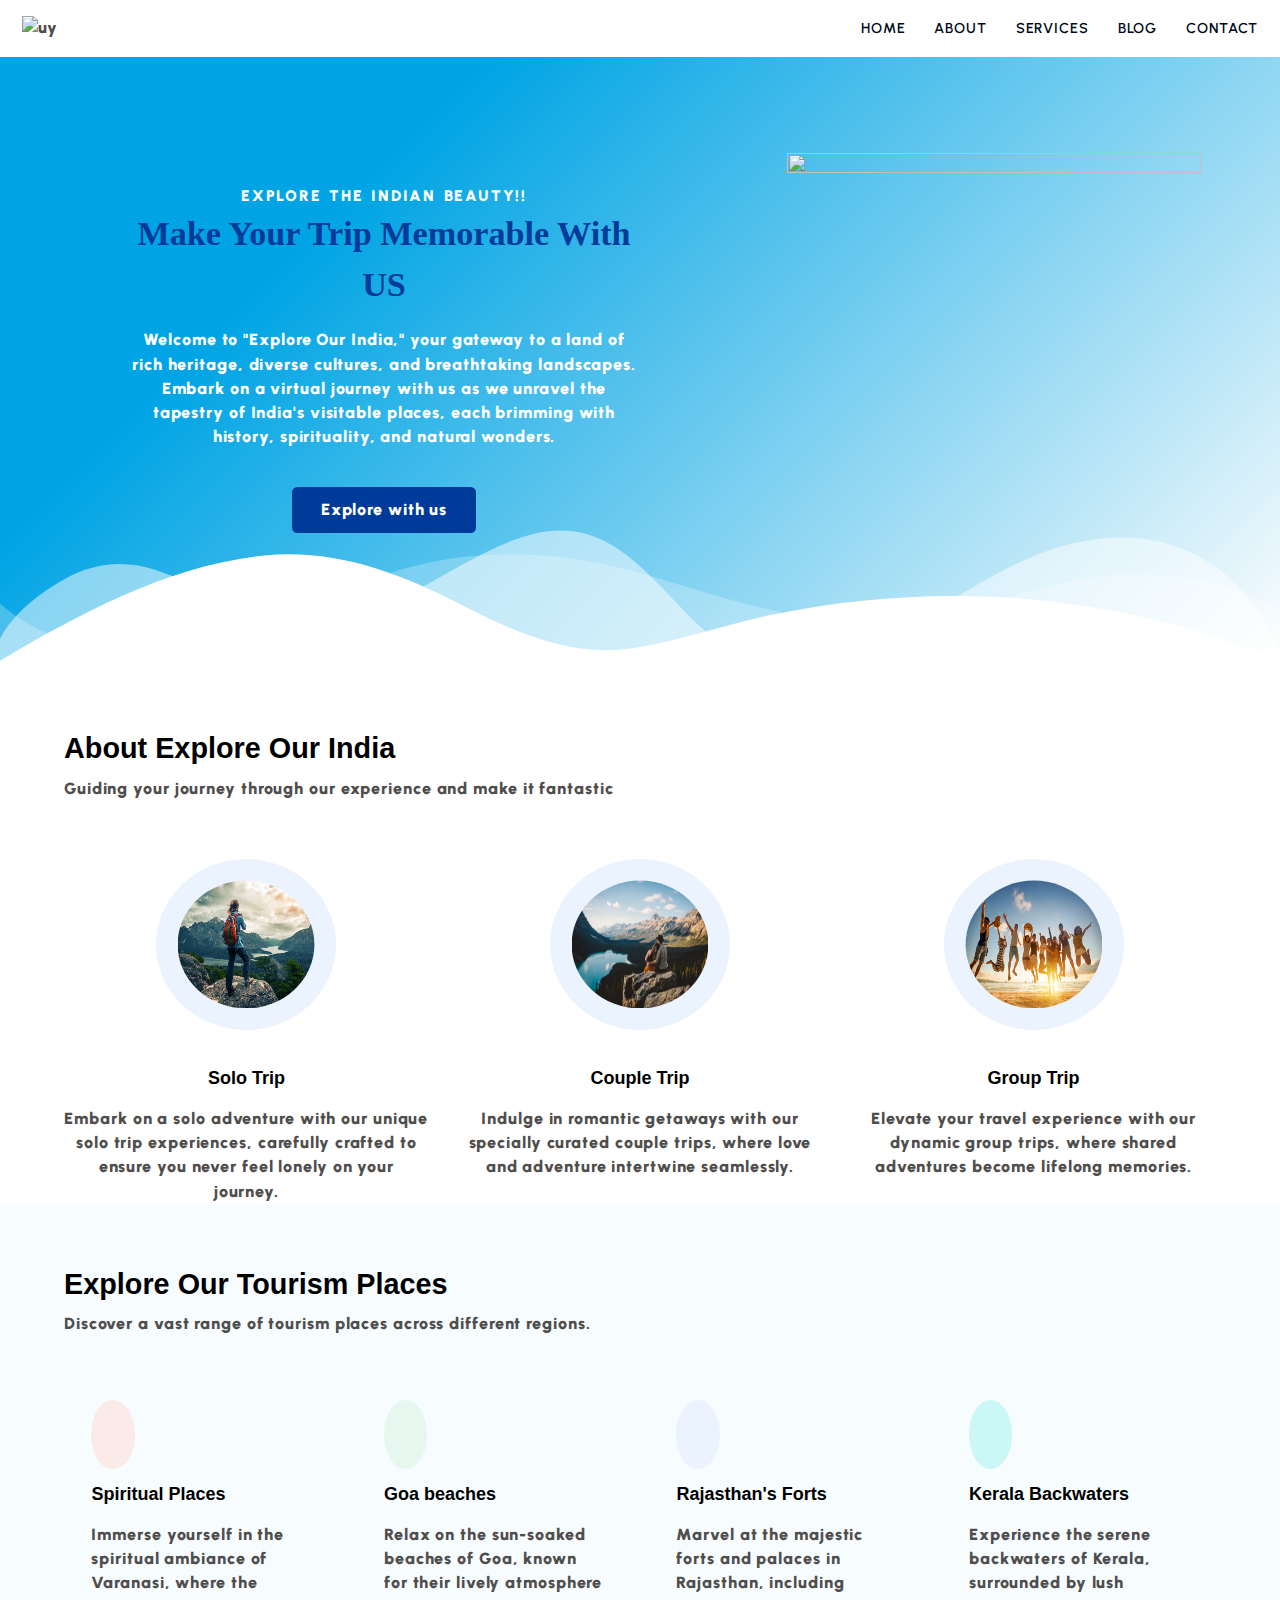
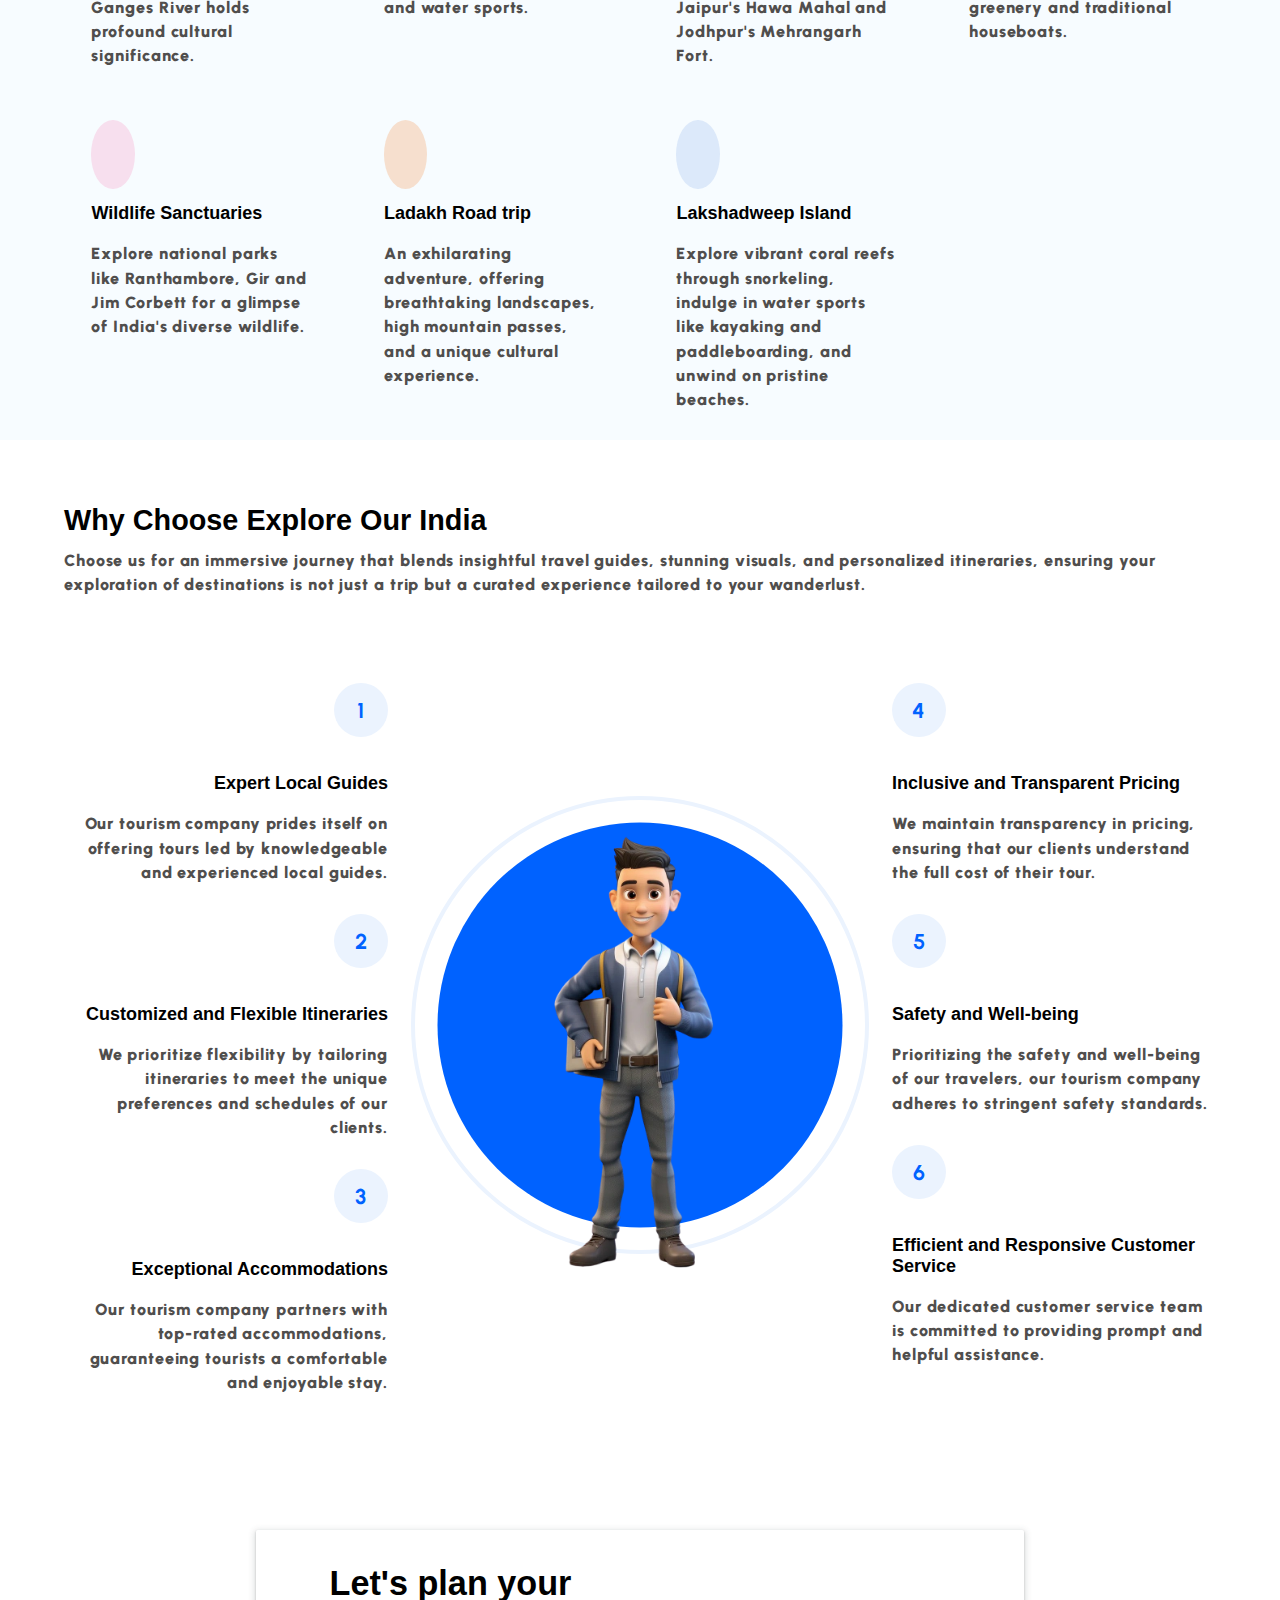
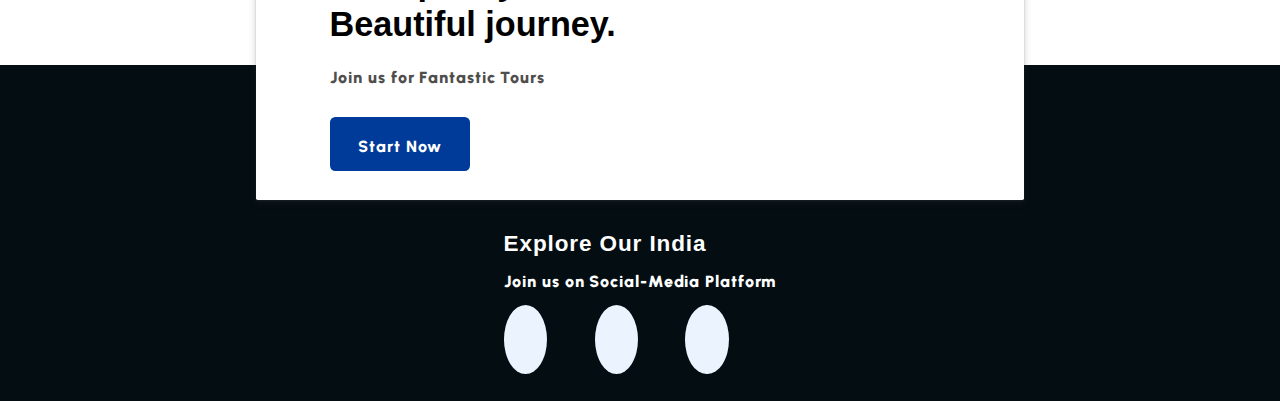
==== commit f0566a3a: "ram" ====
--- a/index.html
+++ b/index.html
@@ -26,10 +26,10 @@
                         <a class="nav-link" href="/"> home </a>
                     </li>
                     <li class="nav-item">
-                        <a class="nav-link" href="about.html"> about </a>
-                    </li>
-                    <li class="nav-item">
-                        <a class="nav-link" href="services.html"> services </a>
+                        <a class="nav-link" href="#about-section-id"> about </a>
+                    </li>
+                    <li class="nav-item">
+                        <a class="nav-link" href="#tour-section-id"> services </a>
                     </li>
                     <li class="nav-item">
                         <a class="nav-link" href="blogs.html"> blog </a>
@@ -84,7 +84,7 @@
             </svg>
         </div>
     </main>
-    <section class="about-section">
+    <section class="about-section" id="about-section-id">
         <div class="containera">
             <h2 class="section-common-heading">About Explore Our India</h2>
             <p class="section-common-subheading">Guiding your journey through our experience and make it fantastic</p>
@@ -126,7 +126,7 @@
         </div>
 
     </section>
-    <section class="tour-section">
+    <section class="tour-section" id="tour-section-id">
         <div class="containerb">
             <h2 class="section-common-heading">Explore Our Tourism Places</h2>
             <p class="section-common-subheading">Discover a vast range of tourism places across different regions.</p>
--- a/style.css
+++ b/style.css
@@ -4,6 +4,7 @@
 margin: 0;
 box-sizing: border-box;
 font-family: 'Urbanist', sans-serif;
+
 }
 :root {
     --main-color: #0062ff;
@@ -21,7 +22,7 @@
 }
 html
 {
-font-size: 62.5%;
+font-size: 62.5%;scroll-behavior: smooth;
 }
 p,
 li,
@@ -321,6 +322,7 @@
         gap: 90px;
         grid-template-columns: repeat(3, 1fr);
 }
+
 .middle img{
     padding-top: 20%;
     width: 100%;
@@ -542,7 +544,7 @@
         background-color: var(--bnt-hover-bg-color);
         rotate: 360deg;
 }
-.containerl{
+.containerh{
     padding-left: 10%;
     padding-top: 3%;
     padding-bottom: 5%;
@@ -681,12 +683,23 @@
 ::-webkit-scrollbar-thumb:hover {
     background: var(--heading-color);
 }
+.containerl{
+    padding-left: 0%;
+}
+.containerh
+{
+    padding-top: 5%;
+padding-left: 10%;
+}
 
 @media (width <=1400px) {
     html {
         font-size: 56.25%;
         
     }
+    .section-hero{
+        padding-bottom: 15rem;
+    }
 
     .section-hero img {
         width: 90%;
@@ -698,27 +711,47 @@
         font-size: 54%;
         /* 1rem = 9px  */
     }
+         .section-contact .contact-map iframe {
+             width: 95%;
+             padding-right: 0;
+         }
+        /* :is(.section-contact) .containers {
+            grid-template-columns: repeat(auto-fit, minmax(250px, 1fr))
+        } */
 
     :is(.about-section,
         .section-blog,
         .tour-section,
-        .section-contact--homepage,
+        .section-contact,
         .why-choose-section)
   
         .containerx , .containery ,.containerb,.containerj ,.grid,.containerp,.containerU,.containers{
         gap: 6.4rem;
     }
+         .contact-title {
+             font-size: 2.85rem;
+         }
 }
 @media (width <=1100px) {
+    .section-contact {
+        padding-right: 0;
+    }
+        .section-contact .contact-map iframe{
+        width: 95%;
+        padding-right: 0;
+    }
     :is(.tour-section) .containerz {
         grid-template-columns: repeat(auto-fit, minmax(250px, 1fr));
     }
          :is(.section-blog) .containerU {
              grid-template-columns: repeat(auto-fit, minmax(250px, 1fr));
          }
+                  /* :is(.section-contact) .containers {
+                      grid-template-columns: repeat(auto-fit, minmax(250px, 1fr))
+                  } */
 
     .why-choose-section {
-        & .left {
+        /* & .left {
             order: 2;
         }
 
@@ -727,7 +760,7 @@
         }
 
         & .middle {
-            order: 1;
+            order: 1; */
 
             & figure::before {
                 width: 0;
@@ -743,27 +776,38 @@
                 padding: 0;
             }
         }
-    }
-}
+               
+    }
+
 @media (width <=998px) {
+
     .section-hero {
         height: auto;
-        padding-bottom: 15rem;
+        
 
         & .containerx{
             grid-template-columns: 1fr;
             gap: 0px;
 
             & .section-hero--content {
+                padding:auto;
+                padding-top: 5%;
+                padding-right: 15%;
                 order: 2;
             }
 
             & .section-hero--image {
                 order: 1;
-                padding-bottom: -15rem;
+                padding-top: 5%;
+                    /* width: 70%; */
+                    width: auto;
+                    height: auto;
+                    padding:auto;
+                    /* padding-bottom: 20%; */
 
                 & img {
-                    width: 100%;
+                    padding: 0;
+                    width: auto;
                 }
             }
         }
@@ -779,5 +823,66 @@
                       text-align: left;
                   }
 
+
+.section-contact  {
+gap: 0;
    
+}
+.contact-image{
+    width: 100%;
+}
+
+}
+@media (width <=768px) {
+
+    .grid-two--cols,
+    .grid-three--cols {
+        grid-template-columns: 1fr;
+    }
+
+    .section-navbar .container {
+        display: flex;
+        flex-direction: column;
+
+        & .navbar ul {
+            gap: 2.4rem;
+        }
+
+        & .navbar-brand {
+            text-align: center;
+            margin-bottom: 2.4rem;
+        }
+    }
+
+    .section-hero .grid .hero-heading {
+        font-size: 3.8rem;
+    }
+
+    .section-why--choose {
+        & img {
+            width: 30%;
+        }
+
+        & .grid {
+            gap: 1.4rem;
+        }
+
+        & .text-align--right .why-choose--div {
+            align-items: start;
+            text-align: left;
+        }
+    }
+
+    .section-contact--homepage .btn {
+        display: block;
+        text-align: center;
+    }
+
+    .contact-title {
+        font-size: 2.4rem;
+    }
+
+    :is(.section-contact--homepage) .container:first-child {
+        padding: 6.4rem 0rem 2.4rem 0rem;
+    }
 }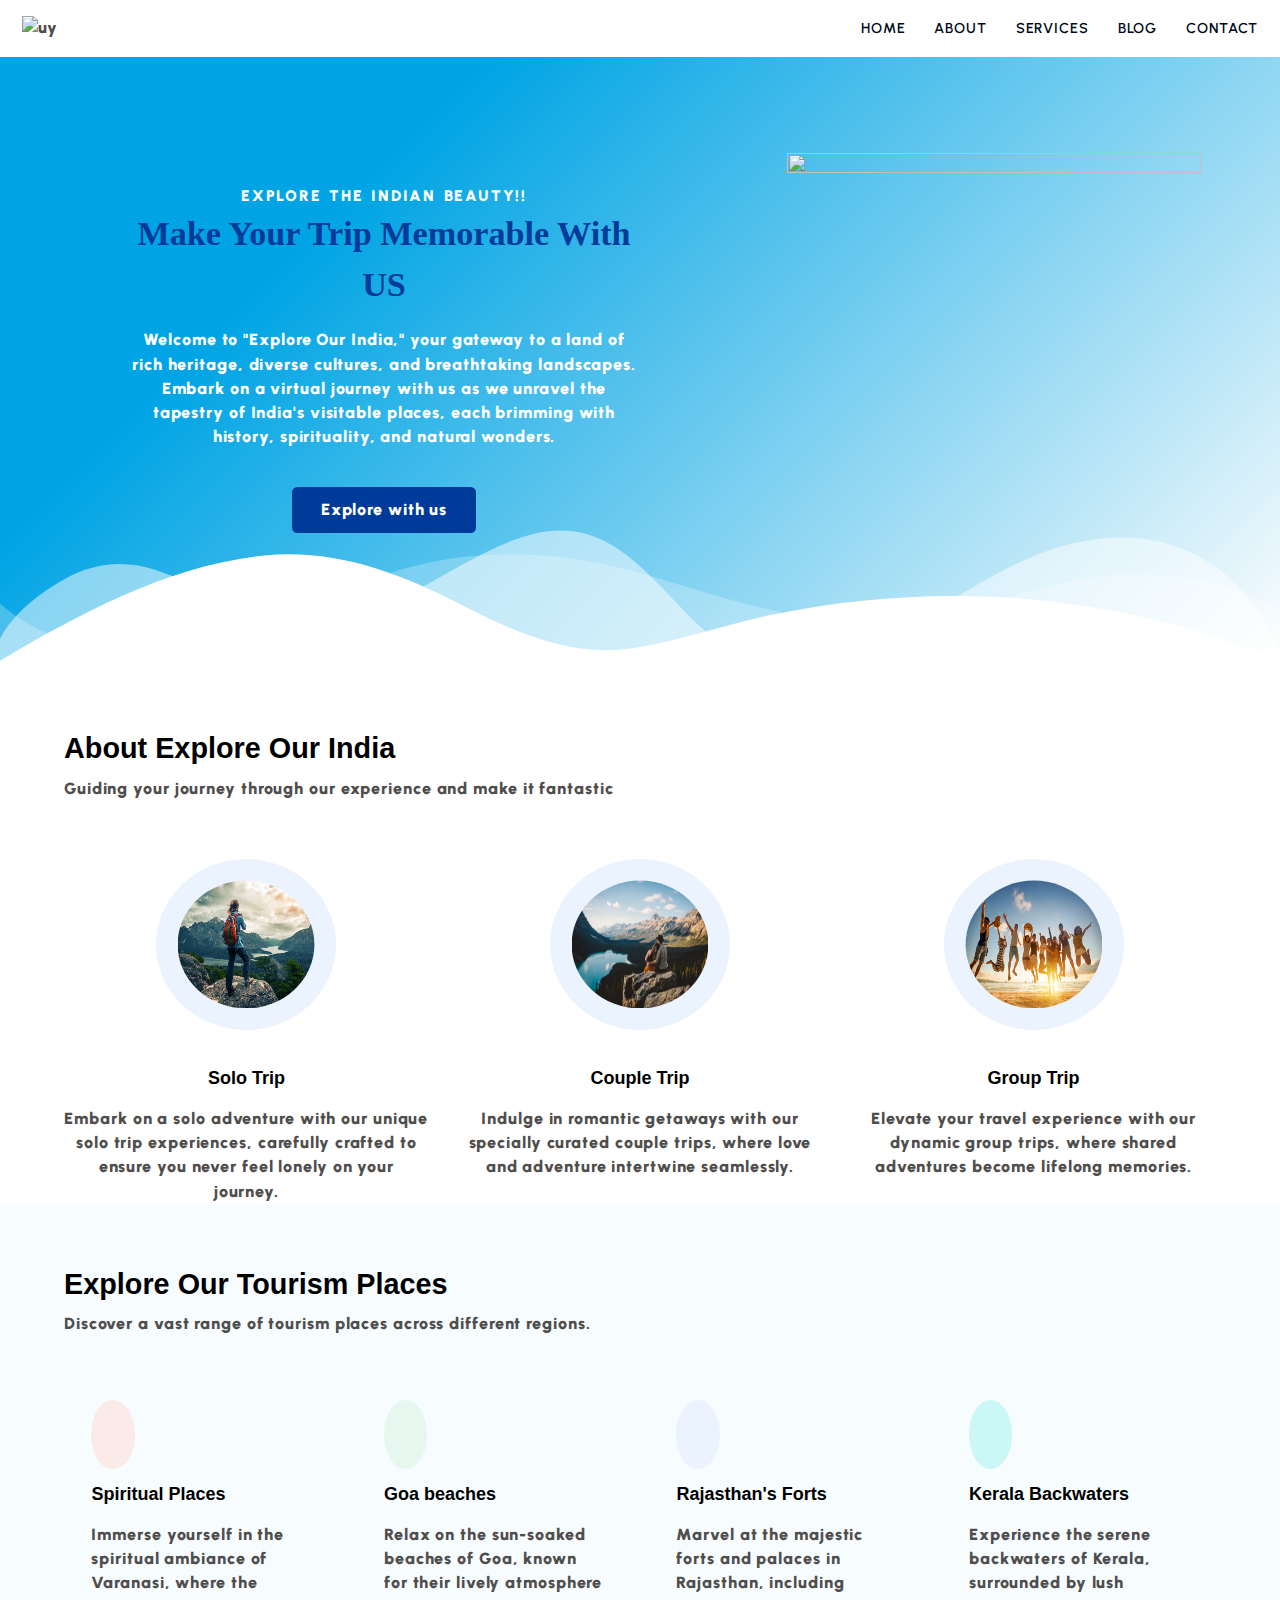
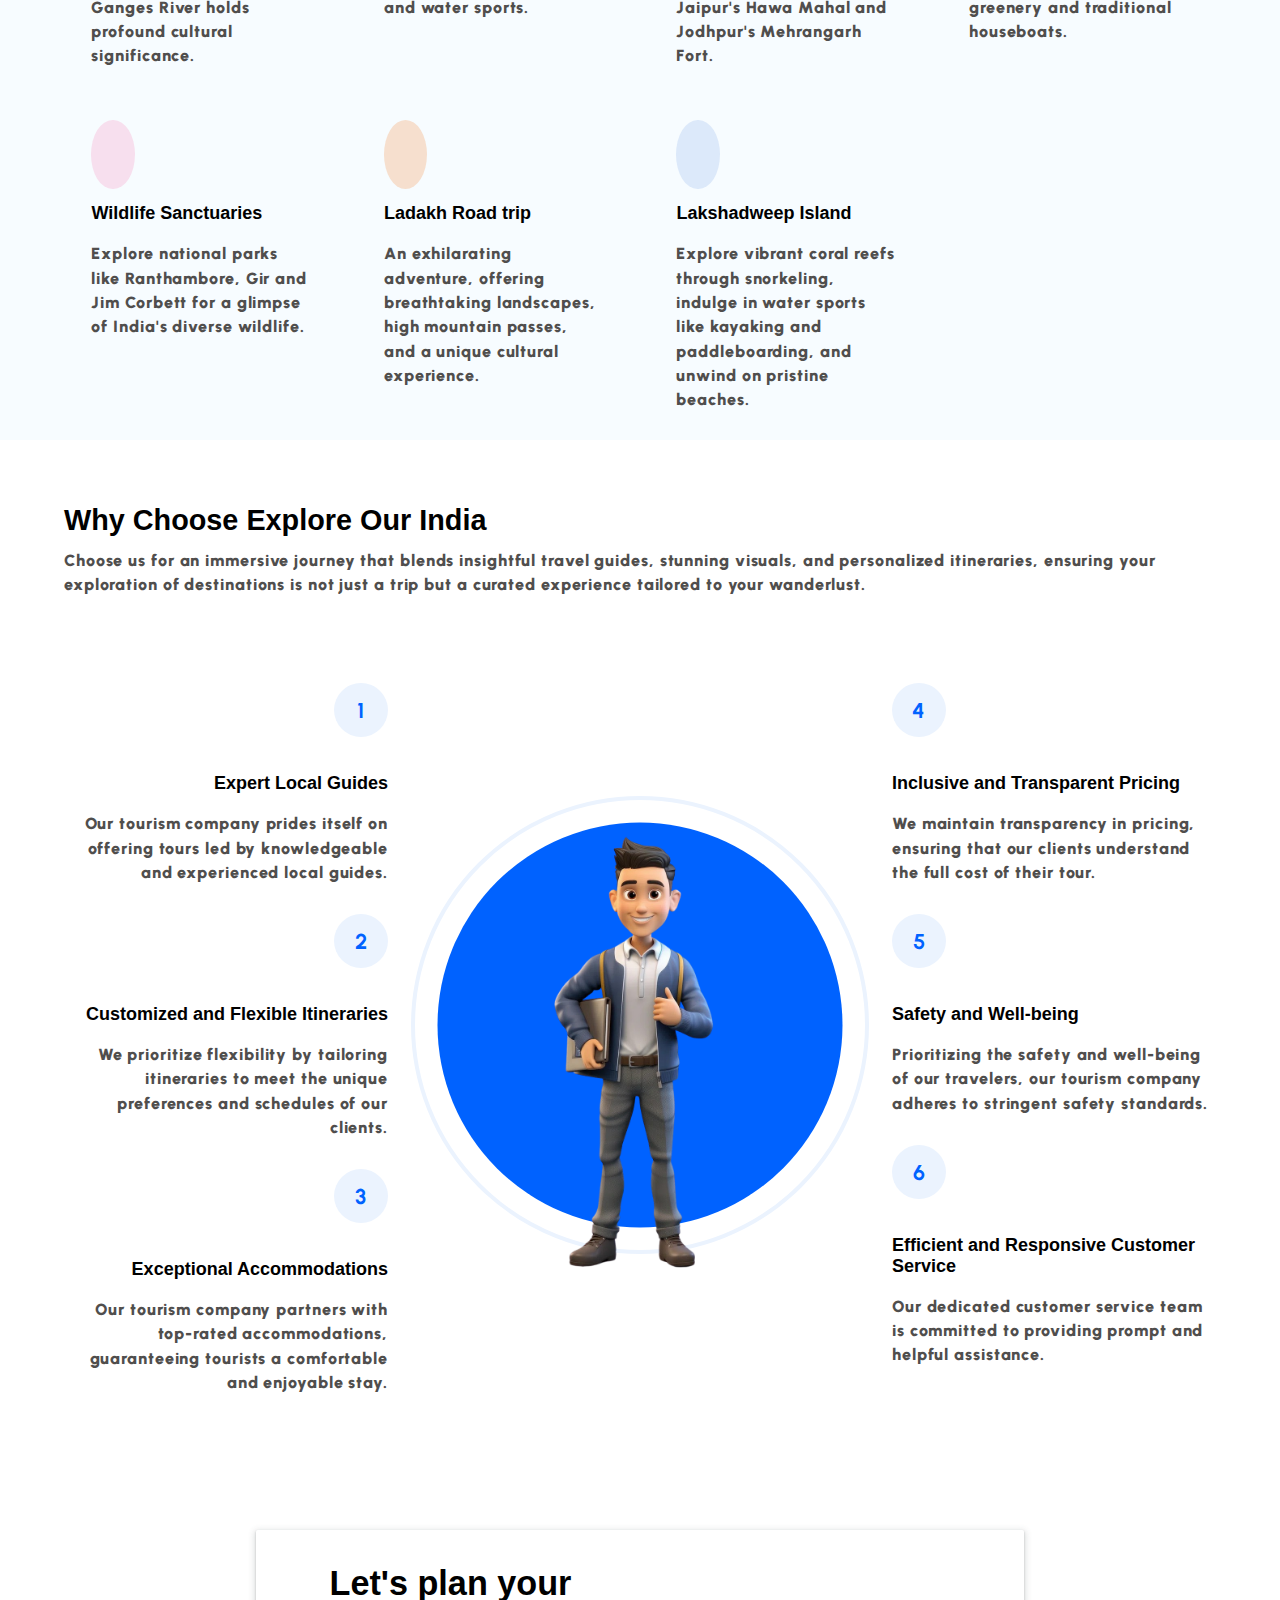
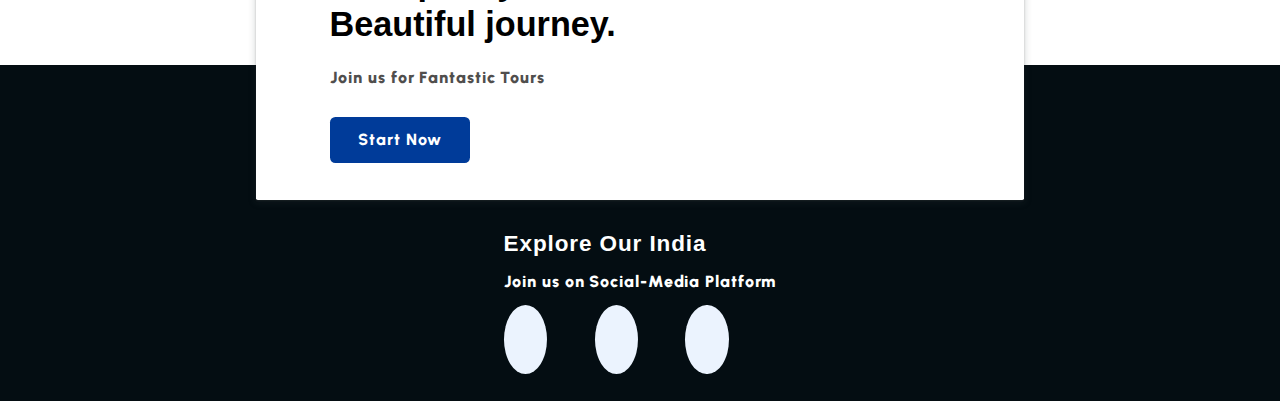
==== commit 90ce2c7b: "RAM" ====
--- a/index.html
+++ b/index.html
@@ -59,7 +59,7 @@
                             spirituality, and natural wonders.</strong>
                     </P>
                     <div class="hero-btn">
-                        <a href="services.html" class="btn">Explore with us</a>
+                        <a href="#about-section-id" class="btn">Explore with us</a>
                     </div>
                 </div>
                 <div class="section-hero--image">
@@ -215,7 +215,8 @@
         </div>
         <div class="containerj">
             <div class="left">
-                <div class="why-choose">
+                <div class="why-choose" data-aos="zoom-in-up"
+            data-aos-delay="300">
                     <p class="number">1</p>
                     <h3 class="section-common-title">Expert Local Guides</h3>
                     <p>
@@ -226,7 +227,8 @@
                         destination. -->
                     </p>
                 </div>
-                <div class="why-choose">
+                <div class="why-choose" data-aos="zoom-in-up"
+            data-aos-delay="300">
                     <p class="number">2</p>
                     <h3 class="section-common-title">Customized and Flexible Itineraries</h3>
                     <p>
@@ -237,7 +239,8 @@
                         interests. -->
                     </p>
                 </div>
-                <div class="why-choose">
+                <div class="why-choose" data-aos="zoom-in-up"
+            data-aos-delay="300">
                     <p class="number">3</p>
                     <h3 class="section-common-title">Exceptional Accommodations</h3>
                     <p>
@@ -256,7 +259,8 @@
                 </figure>
             </div>
             <div class="right">
-                <div class="why-choose">
+                <div class="why-choose" data-aos="zoom-in-up"
+            data-aos-delay="300">
                     <p class="number">4</p>
                     <h3 class="section-common-title">Inclusive and Transparent Pricing</h3>
                     <p>
@@ -267,7 +271,8 @@
                         expenses. -->
                     </p>
                 </div>
-                <div class="why-choose">
+                <div class="why-choose" data-aos="zoom-in-up"
+            data-aos-delay="300">
                     <p class="number">5</p>
                     <h3 class="section-common-title">Safety and Well-being</h3>
                     <p>
@@ -279,7 +284,8 @@
 
                     </p>
                 </div>
-                <div class="why-choose">
+                <div class="why-choose" data-aos="zoom-in-up"
+            data-aos-delay="300">
                     <p class="number">6</p>
                     <h3 class="section-common-title">Efficient and Responsive Customer Service</h3>
                     <p>
@@ -299,13 +305,14 @@
             <h2 class="contact-title">Let's plan your Beautiful journey.</h2>
             <p>Join us for  Fantastic Tours</p>
             <div class="btn">
-                <a href="contact.html">
-                    Start now  <i class="fa-solid fa-arrow-right"></i>
+                <a href="/contact.html">
+                    Start now 
+                     <!-- <i class="fa-solid fa-arrow-right"></i> -->
                 </a>
             </div>
         </div>
         <div class="contact-image">
-            <img src="hora-de-viajar-conceito-de-ilustracao-de-elemento-de-design-de-desenho-animado-plano_133260-3118-removebg-preview.png" alt="">
+            <img src="rrrr__1_-removebg-preview (1).png" alt="">
         </div>
     </div>
 </div>
